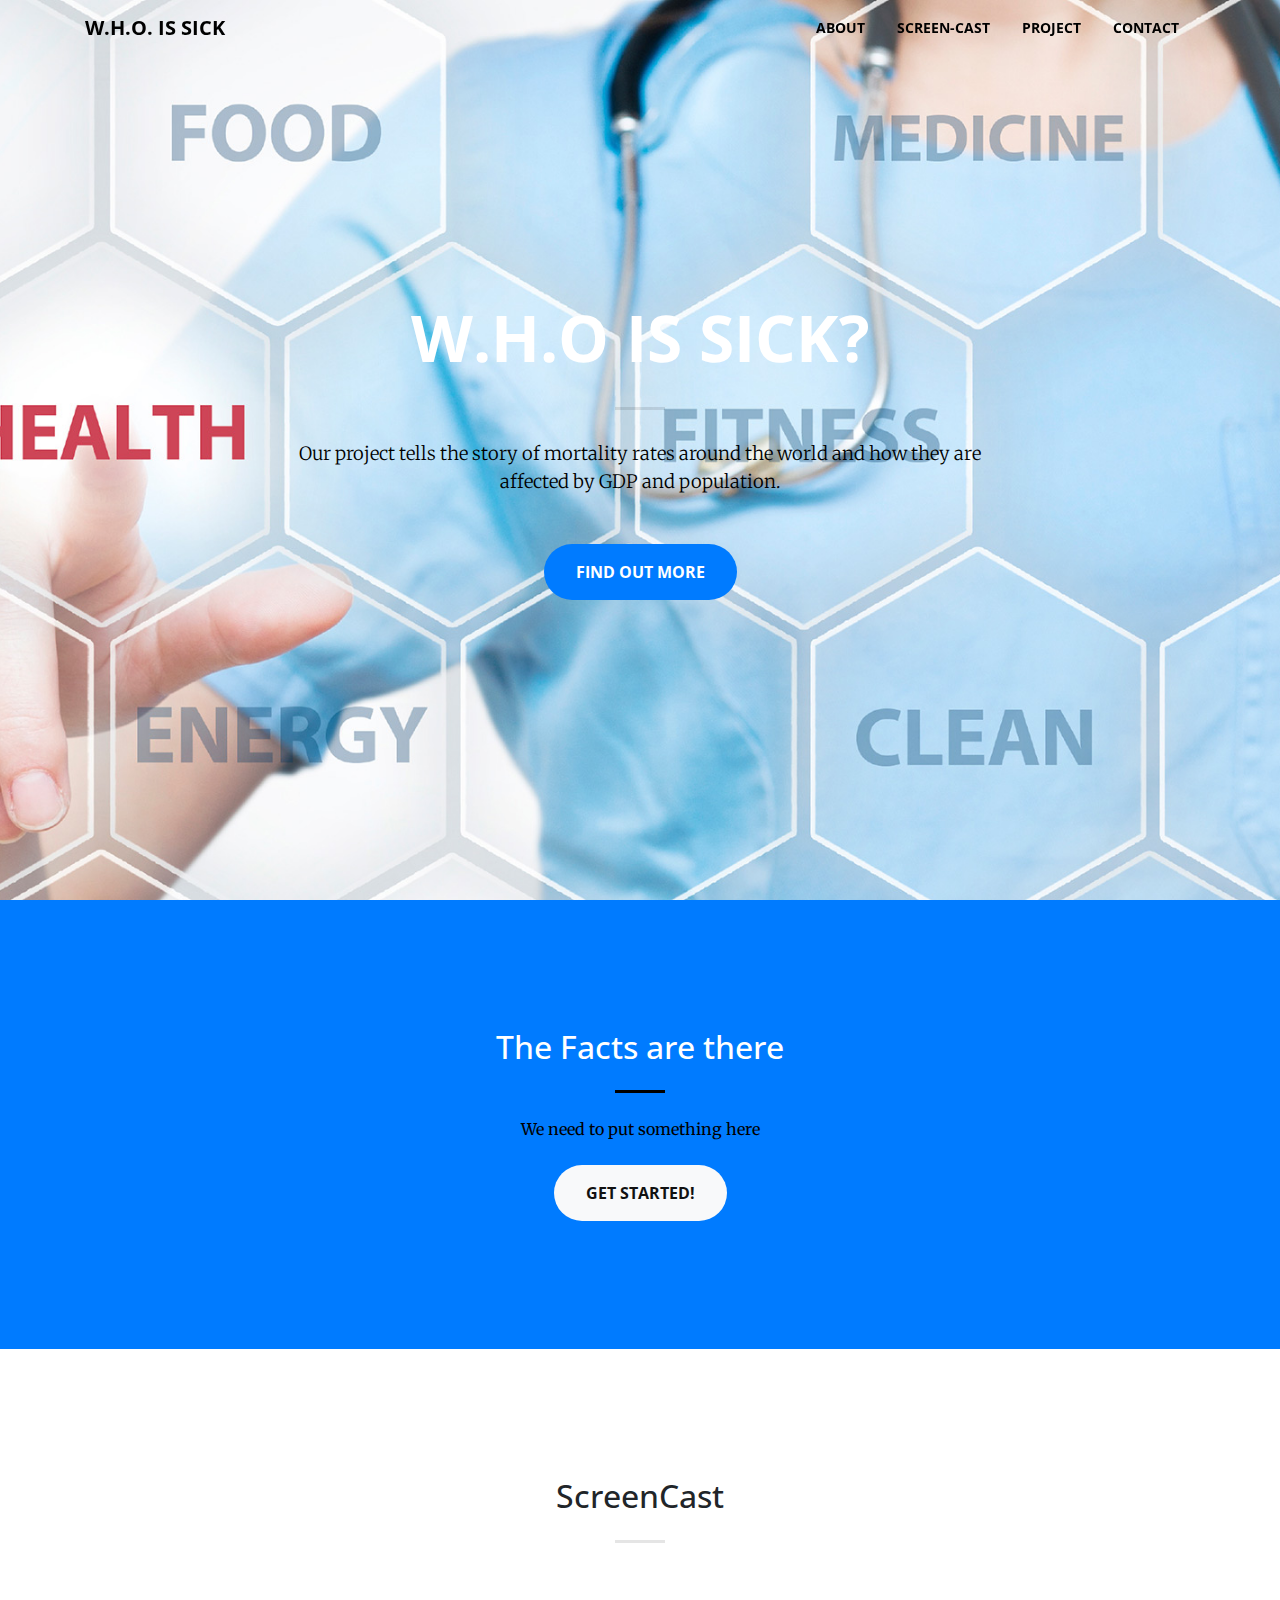
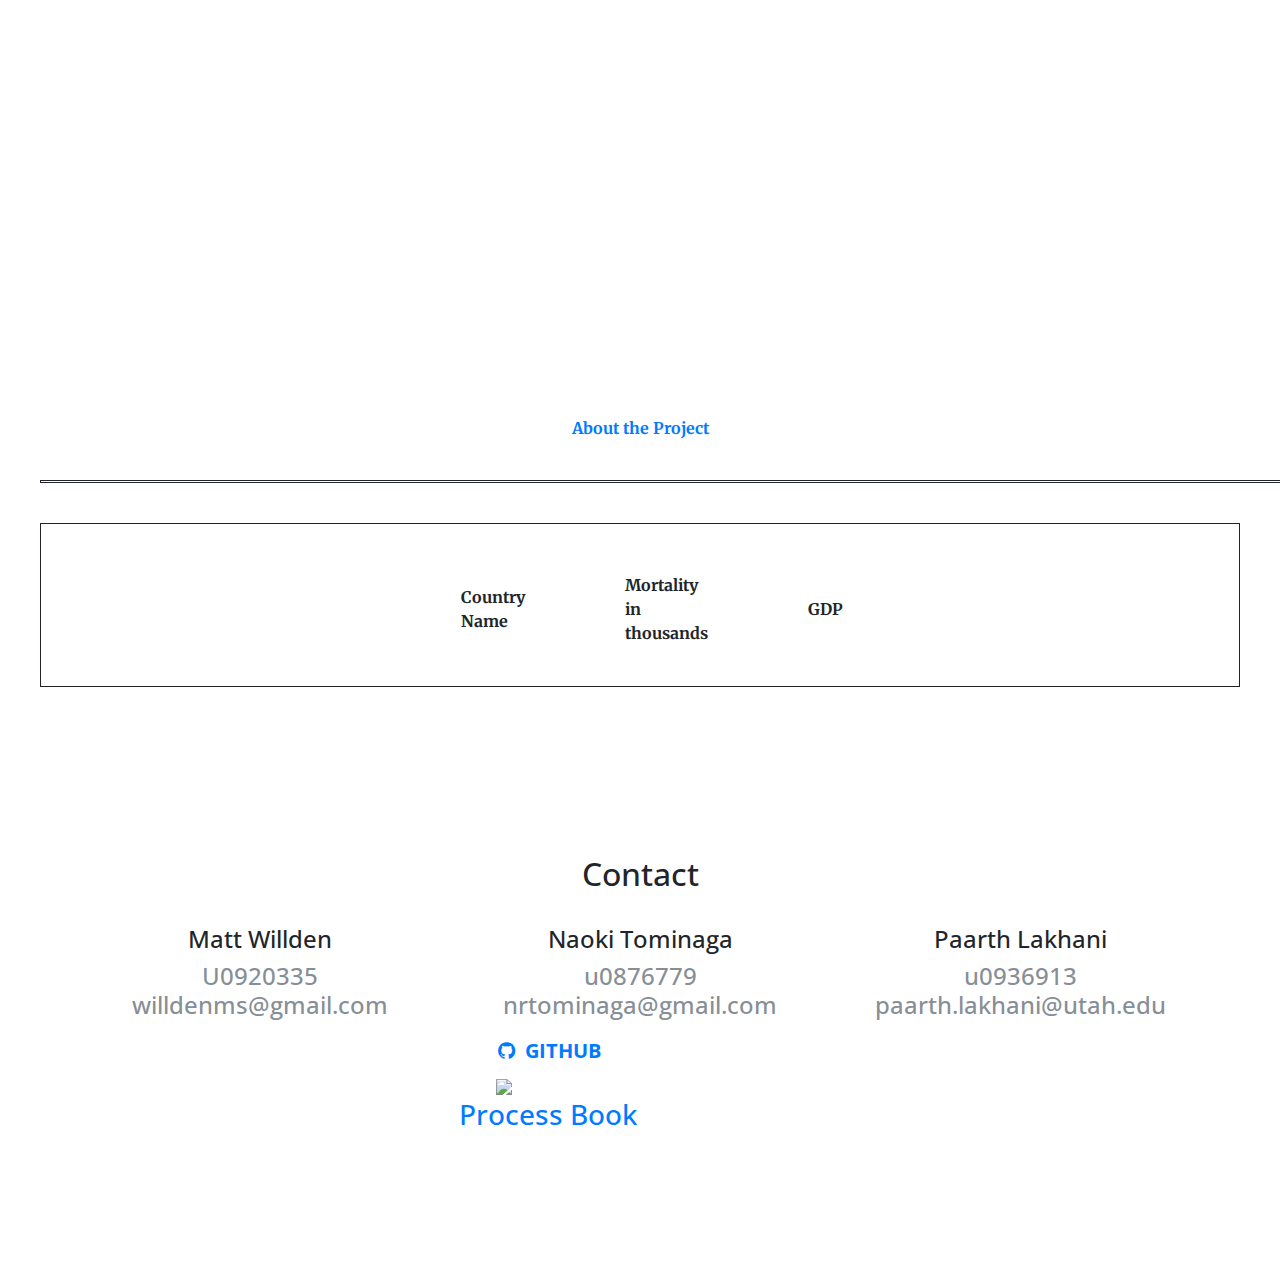
==== docs/index.html @ db14c035 "Added docs folder final links" ====
<!DOCTYPE html>
<html lang="en">

<head>

    <meta charset="utf-8">
    <meta name="viewport" content="width=device-width, initial-scale=1, shrink-to-fit=no">
    <meta name="description" content="">
    <meta name="author" content="">
    <link rel="shortcut icon" href="img/favicon.ico" type="image/x-icon">

    <title>Final Project - WHO_is_sick</title>

    <link rel="stylesheet" href="https://maxcdn.bootstrapcdn.com/bootstrap/4.0.0-beta.2/css/bootstrap.min.css" integrity="sha384-PsH8R72JQ3SOdhVi3uxftmaW6Vc51MKb0q5P2rRUpPvrszuE4W1povHYgTpBfshb" crossorigin="anonymous">
    <link rel="stylesheet" href="css/style.css"/>
    <link rel="stylesheet" href="css/globeStyle.css">
    <script src="http://d3js.org/d3.v4.min.js"></script>
    <script src="http://d3js.org/queue.v1.min.js"></script>
    <script src="http://d3js.org/topojson.v1.min.js"></script>
    <script src="js/d3-tip.js"></script>
    <script src="js/choropleth.js"></script>

    <!-- Bootstrap core CSS -->
    <link href="vendor/bootstrap/css/bootstrap.css" rel="stylesheet">

    <!-- Custom fonts for this template -->
    <link href="vendor/font-awesome/css/font-awesome.min.css" rel="stylesheet" type="text/css">
    <link href='https://fonts.googleapis.com/css?family=Open+Sans:300italic,400italic,600italic,700italic,800italic,400,300,600,700,800' rel='stylesheet' type='text/css'>
    <link href='https://fonts.googleapis.com/css?family=Merriweather:400,300,300italic,400italic,700,700italic,900,900italic' rel='stylesheet' type='text/css'>

    <!-- Plugin CSS -->
    <link href="vendor/magnific-popup/magnific-popup.css" rel="stylesheet">

    <!-- Custom styles for this template -->
    <link href="css/creative.css" rel="stylesheet">

</head>

<body id="page-top">

<!-- Navigation -->
<nav class="navbar navbar-expand-lg navbar-light fixed-top" id="mainNav">
    <div class="container">
        <a class="navbar-brand js-scroll-trigger" href="#page-top">W.H.O. is Sick</a>
        <button class="navbar-toggler navbar-toggler-right" type="button" data-toggle="collapse" data-target="#navbarResponsive" aria-controls="navbarResponsive" aria-expanded="false" aria-label="Toggle navigation">
            <span class="navbar-toggler-icon"></span>
        </button>
        <div class="collapse navbar-collapse" id="navbarResponsive">
            <ul class="navbar-nav ml-auto">
                <li class="nav-item">
                    <a class="nav-link js-scroll-trigger" href="#about">About</a>
                </li>
                <li class="nav-item">
                    <a class="nav-link js-scroll-trigger" href="#services">Screen-cast</a>
                </li>
                <li class="nav-item">
                    <a class="nav-link js-scroll-trigger" href="#portfolio">Project</a>
                </li>
                <li class="nav-item">
                    <a class="nav-link js-scroll-trigger" href="#contact">Contact</a>
                </li>
            </ul>
        </div>
    </div>
</nav>

<header class="masthead text-center text-white d-flex">
    <div class="container my-auto">
        <div class="row">
            <div class="col-lg-10 mx-auto">
                <h1 class="text-uppercase">
                    <strong>W.H.O is Sick?</strong>
                </h1>
                <hr>
            </div>
            <div class="col-lg-8 mx-auto">
                <p class="text-faded mb-5">Our project tells the story of mortality rates around the world and how they are affected by GDP and population.</p>
                <a class="btn btn-primary btn-xl js-scroll-trigger" href="#about">Find Out More</a>
            </div>
        </div>
    </div>
</header>

<section class="bg-primary" id="about">
    <div class="container">
        <div class="row">
            <div class="col-lg-8 mx-auto text-center">
                <h2 class="section-heading text-white">The Facts are there</h2>
                <hr class="light my-4">
                <p class="text-faded mb-4">We need to put something here</p>
                <a class="btn btn-light btn-xl js-scroll-trigger" href="#services">Get Started!</a>
            </div>
        </div>
    </div>
</section>

<section id="services">
    <div class="container">
        <div class="row">
            <div class="col-lg-12 text-center">
                <h2 class="section-heading">ScreenCast</h2>
                <hr class="my-4">
            </div>
        </div>
    </div>
    <div class="container">
        <iframe width="560" height="315" src="https://youtu.be/GTP49NoBkBs" frameborder="0" allowfullscreen></iframe>

    </div>
</section>

<section class="p-0" id="portfolio">

    <div align='center'>
        <strong><a href='./projectDetails.html'>About the Project</a></strong>
    </div>

    <div id='two-controllers'>
        <div id="selection"></div>
        <div class='col-md-4'>
            <div id="relationship-visualization">
            </div>
        </div>
    </div>
    </div>

    <div id='bar-chart-style'>
        <div class='row'>
            <div class='row'>
                <div class='col-md-6'>
                    <div id="globalMap">

                    </div>
                </div>
                <div class='col-md-6'>
                    <div id="bar-chart">
                        <h5 id='mortality-title'></h5>
                        <table>
                            <thead>
                            <tr>
                                <th>Country Name</th>
                                <th>Mortality in thousands</th>
                                <th>GDP</th>
                            </tr>
                            </thead>
                            <tbody>
                            </tbody>
                        </table>
                    </div>
                </div>
            </div>


            <script src="http://d3js.org/topojson.v1.min.js"></script>
            <script src="http://d3js.org/queue.v1.min.js"></script>
            <script type="application/javascript" src="js/barChart.js"></script>
            <script type="application/javascript" src="js/relationshipVisualization.js"></script>
            <script type="application/javascript" src="js/script.js"></script>


</section>


</section>

<section id="contact" class="container content-section3 text-center">

    <div class="row">
        <div class="col-lg-12 text-center">
            <h2 class="section-heading">Contact</h2>
        </div>
    </div>


    <div class="row">
        <div class="col-sm-4">
            <div class="team-member">
                <img src="img/team/howa500x500.jpg" class="img-responsive img-circle" alt="">
                <h4>Matt Willden</h4>
                <h4 class="text-muted">U0920335</br>willdenms@gmail.com</h4>
            </div>
        </div>
        <div class="col-sm-4">
            <div class="team-member">
                <img src="img/team/TobinPicture500x500.jpg" class="img-responsive img-circle" alt="">
                <h4>Naoki Tominaga</h4>
                <h4 class="text-muted">u0876779</br>nrtominaga@gmail.com</h4>
            </div>
        </div>
        <div class="col-sm-4">
            <div class="team-member">
                <img src="img/team/Matt500x500.jpg" class="img-responsive img-circle" alt="">
                <h4>Paarth Lakhani</h4>
                <h4 class="text-muted">u0936913</br>paarth.lakhani@utah.edu</h4>
            </div>
        </div>
    </div>

    <div id="links">

        <div class="col-lg-8 col-lg-offset-2">
            <ul class="list-inline banner-social-buttons">
                <li>
                    <a href="https://github.com/willdenms/WHO_is_sick"
                       class="btn btn-default btn-lg"><i class="fa fa-github fa-fw"></i> <span
                            class="network-name">Github</span></a>
                </li>
                <li>
                    <a href="processbook.pdf">
                        <img src="img/downloadicon.png" class="fa fa-5x fa-fw" />
                        <h3>Process Book</h3>
                    </a>

                </li>
            </ul>
        </div>

    </div>


</section>

<!-- Bootstrap core JavaScript -->
<script src="vendor/jquery/jquery.min.js"></script>
<script src="vendor/bootstrap/js/bootstrap.bundle.min.js"></script>

<!-- Plugin JavaScript -->
<script src="vendor/jquery-easing/jquery.easing.min.js"></script>
<script src="vendor/scrollreveal/scrollreveal.min.js"></script>
<script src="vendor/magnific-popup/jquery.magnific-popup.min.js"></script>

<!-- Custom scripts for this template -->
<script src="js/creative.min.js"></script>

</body>

</html>
---- docs/css/style.css ----
/* This is the CSS file */
.node circle {
    fill: #fff;
}

.node text {
    font: 10px sans-serif;
}

.link {
    fill: none;
    stroke-width: 1.5px;
}

/*.selected{*/
    /*stroke:#be2714;*/
/*}*/

.node {
    cursor: pointer;
}

#two-controllers{
    border: solid 1px;
    margin: 40px;
    width: 100%;
}

#bar-chart-style{
    padding: 40px;
    border: solid 1px;
    margin: 40px;
}

.country-name-style{
    font-weight: bold;
    color: #009DA6;
}

tbody tr:hover {
    background-color: #dbdbdb;
}

thead th{
    padding-left: 50px;
    padding-right: 50px;
}

tbody td {
    padding-left: 50px;
    padding-right: 50px;
    border-right: solid 1px black;
}
thead th{
    cursor: s-resize;
    font-weight: bold;
}
---- docs/css/globeStyle.css ----
.names {
    fill: none;
    stroke: #fff;
    stroke-linejoin: round;
}

/* Tooltip CSS */
.d3-tip {
    line-height: 1.5;
    font-weight: 400;
    font-family:"avenir next", Arial, sans-serif;
    padding: 6px;
    background: rgba(0, 0, 0, 0.6);
    color: #FFA500;
    border-radius: 1px;
    pointer-events: none;
}

/* Creates a small triangle extender for the tooltip */
.d3-tip:after {
    box-sizing: border-box;
    display: inline;
    font-size: 8px;
    width: 100%;
    line-height: 1.5;
    color: rgba(0, 0, 0, 0.6);
    position: absolute;
    pointer-events: none;

}

/* Northward tooltips */
.d3-tip.n:after {
    content: "\25BC";
    margin: -1px 0 0 0;
    top: 100%;
    left: 0;
    text-align: center;
}

/* Eastward tooltips */
.d3-tip.e:after {
    content: "\25C0";
    margin: -4px 0 0 0;
    top: 50%;
    left: -8px;
}

/* Southward tooltips */
.d3-tip.s:after {
    content: "\25B2";
    margin: 0 0 1px 0;
    top: -8px;
    left: 0;
    text-align: center;
}

/* Westward tooltips */
.d3-tip.w:after {
    content: "\25B6";
    margin: -4px 0 0 -1px;
    top: 50%;
    left: 100%;
}

/*    text{
      pointer-events:none;
    }*/

.details{
    color:white;
}
---- docs/css/creative.css ----
/*!
 * Start Bootstrap - Creative v4.0.0-beta.2 (https://startbootstrap.com/template-overviews/creative)
 * Copyright 2013-2017 Start Bootstrap
 * Licensed under MIT (https://github.com/BlackrockDigital/startbootstrap-creative/blob/master/LICENSE)
 */
body,
html {
  width: 100%;
  height: 100%; }

body {
  font-family: 'Merriweather', 'Helvetica Neue', Arial, sans-serif; }

hr {
  max-width: 50px;
  border-width: 3px;
  border-color: #lightsteelblue; }

hr.light {
  border-color: #000; }

a {
  color: #lightsteelblue;
  -webkit-transition: all 0.2s;
  -moz-transition: all 0.2s;
  transition: all 0.2s; }
  a:hover {
    color: #lightsteelblue; }

h1,
h2,
h3,
h4,
h5,
h6 {
  font-family: 'Open Sans', 'Helvetica Neue', Arial, sans-serif; }

.bg-primary {
  background-color: #lightsteelblue !important; }

.bg-dark {
  background-color: #212529 !important; }

.text-faded {
  color: black; }

section {
  padding: 8rem 0; }

.section-heading {
  margin-top: 0; }

::-moz-selection {
  color: #000;
  background: #212529;
  text-shadow: none; }

::selection {
  color: #000;
  background: #212529;
  text-shadow: none; }

img::selection {
  color: #000;
  background: transparent; }

img::-moz-selection {
  color: #000;
  background: transparent; }

body {
  -webkit-tap-highlight-color: #212529; }

#mainNav {
  border-bottom: 1px solid rgba(33, 37, 41, 0.1);
  background-color: #000;
  font-family: 'Open Sans', 'Helvetica Neue', Arial, sans-serif;
  -webkit-transition: all 0.2s;
  -moz-transition: all 0.2s;
  transition: all 0.2s; }
  #mainNav .navbar-brand {
    font-weight: 700;
    text-transform: uppercase;
    color: #lightsteelblue;
    font-family: 'Open Sans', 'Helvetica Neue', Arial, sans-serif; }
    #mainNav .navbar-brand:focus, #mainNav .navbar-brand:hover {
      color: #lightsteelblue; }
  #mainNav .navbar-nav > li.nav-item > a.nav-link,
  #mainNav .navbar-nav > li.nav-item > a.nav-link:focus {
    font-size: .9rem;
    font-weight: 700;
    text-transform: uppercase;
    color: #212529; }
    #mainNav .navbar-nav > li.nav-item > a.nav-link:hover,
    #mainNav .navbar-nav > li.nav-item > a.nav-link:focus:hover {
      color: #lightsteelblue; }
    #mainNav .navbar-nav > li.nav-item > a.nav-link.active,
    #mainNav .navbar-nav > li.nav-item > a.nav-link:focus.active {
      color: #lightsteelblue !important;
      background-color: transparent; }
      #mainNav .navbar-nav > li.nav-item > a.nav-link.active:hover,
      #mainNav .navbar-nav > li.nav-item > a.nav-link:focus.active:hover {
        background-color: transparent; }
  @media (min-width: 992px) {
    #mainNav {
      border-color: transparent;
      background-color: transparent; }
      #mainNav .navbar-brand {
        color: black }
        #mainNav .navbar-brand:focus, #mainNav .navbar-brand:hover {
          color: #000000; }
      #mainNav .navbar-nav > li.nav-item > a.nav-link {
        padding: 0.5rem 1rem; }
      #mainNav .navbar-nav > li.nav-item > a.nav-link,
      #mainNav .navbar-nav > li.nav-item > a.nav-link:focus {
        color: black; }
        #mainNav .navbar-nav > li.nav-item > a.nav-link:hover,
        #mainNav .navbar-nav > li.nav-item > a.nav-link:focus:hover {
          color: #000; }
      #mainNav.navbar-shrink {
        border-bottom: 1px solid rgba(33, 37, 41, 0.1);
        background-color: #000; }
        #mainNav.navbar-shrink .navbar-brand {
          color: #lightsteelblue; }
          #mainNav.navbar-shrink .navbar-brand:focus, #mainNav.navbar-shrink .navbar-brand:hover {
            color: #lightsteelblue; }
        #mainNav.navbar-shrink .navbar-nav > li.nav-item > a.nav-link,
        #mainNav.navbar-shrink .navbar-nav > li.nav-item > a.nav-link:focus {
          color: #212529; }
          #mainNav.navbar-shrink .navbar-nav > li.nav-item > a.nav-link:hover,
          #mainNav.navbar-shrink .navbar-nav > li.nav-item > a.nav-link:focus:hover {
            color: #lightsteelblue; } }

header.masthead {
  padding-top: 10rem;
  padding-bottom: calc(10rem - 56px);
  background-image: url("../img/heealth.jpg");
  background-position: center center;
  -webkit-background-size: cover;

  -moz-background-size: cover;
  -o-background-size: cover;
  background-size: cover; }
  header.masthead hr {
    margin-top: 30px;
    margin-bottom: 30px; }
  header.masthead h1 {
    font-size: 2rem; }
  header.masthead p {
    font-weight: 300; }
  @media (min-width: 768px) {
    header.masthead p {
      font-size: 1.15rem; } }
  @media (min-width: 992px) {
    header.masthead {
      height: 100vh;
      min-height: 650px;
      padding-top: 0;
      padding-bottom: 0; }
      header.masthead h1 {
        font-size: 3rem; } }
  @media (min-width: 1200px) {
    header.masthead h1 {
      font-size: 4rem; } }

.service-box {
  max-width: 400px; }

.portfolio-box {
  position: relative;
  display: block;
  max-width: 650px;
  margin: 0 auto; }
  .portfolio-box .portfolio-box-caption {
    position: absolute;
    bottom: 0;
    display: block;
    width: 100%;
    height: 100%;
    text-align: center;
    opacity: 0;
    color: #000;
    background: rgba(240, 95, 64, 0.9);
    -webkit-transition: all 0.2s;
    -moz-transition: all 0.2s;
    transition: all 0.2s; }
    .portfolio-box .portfolio-box-caption .portfolio-box-caption-content {
      position: absolute;
      top: 50%;
      width: 100%;
      transform: translateY(-50%);
      text-align: center; }
      .portfolio-box .portfolio-box-caption .portfolio-box-caption-content .project-category,
      .portfolio-box .portfolio-box-caption .portfolio-box-caption-content .project-name {
        padding: 0 15px;
        font-family: 'Open Sans', 'Helvetica Neue', Arial, sans-serif; }
      .portfolio-box .portfolio-box-caption .portfolio-box-caption-content .project-category {
        font-size: 14px;
        font-weight: 600;
        text-transform: uppercase; }
      .portfolio-box .portfolio-box-caption .portfolio-box-caption-content .project-name {
        font-size: 18px; }
  .portfolio-box:hover .portfolio-box-caption {
    opacity: 1; }
  .portfolio-box:focus {
    outline: none; }
  @media (min-width: 768px) {
    .portfolio-box .portfolio-box-caption .portfolio-box-caption-content .project-category {
      font-size: 16px; }
    .portfolio-box .portfolio-box-caption .portfolio-box-caption-content .project-name {
      font-size: 22px; } }

.text-primary {
  color: #lightsteelblue !important; }

.btn {
  font-weight: 700;
  text-transform: uppercase;
  border: none;
  border-radius: 300px;
  font-family: 'Open Sans', 'Helvetica Neue', Arial, sans-serif; }

.btn-xl {
  padding: 1rem 2rem; }

.btn-primary {
  background-color: #lightsteelblue;
  border-color: #lightsteelblue; }
  .btn-primary:hover, .btn-primary:focus, .btn-primary:active {
    color: #000;
    background-color: #ee4b28 !important; }
  .btn-primary:active, .btn-primary:focus {
    box-shadow: 0 0 0 0.2rem rgba(240, 95, 64, 0.5) !important; }

  #links {
    margin: auto;
    width: 50%;
    text-align: center;
    position: inherit;
  }
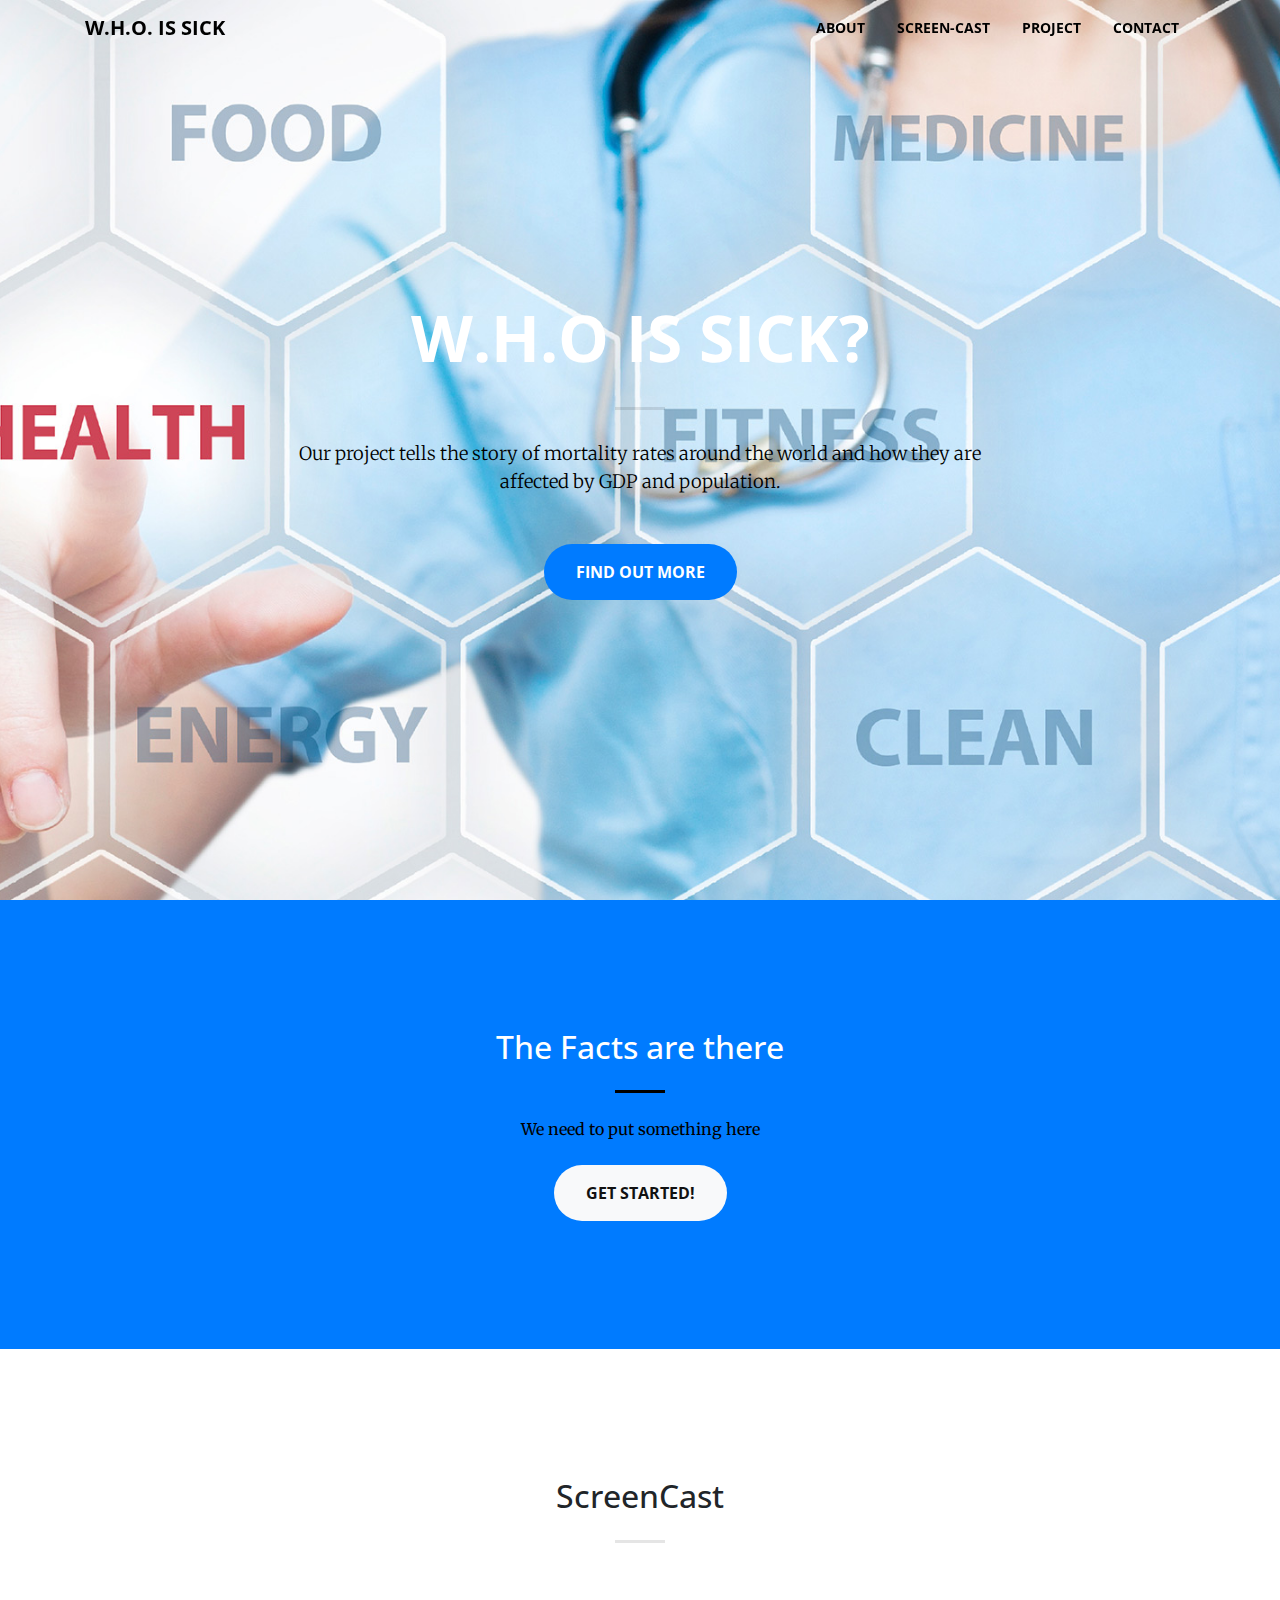
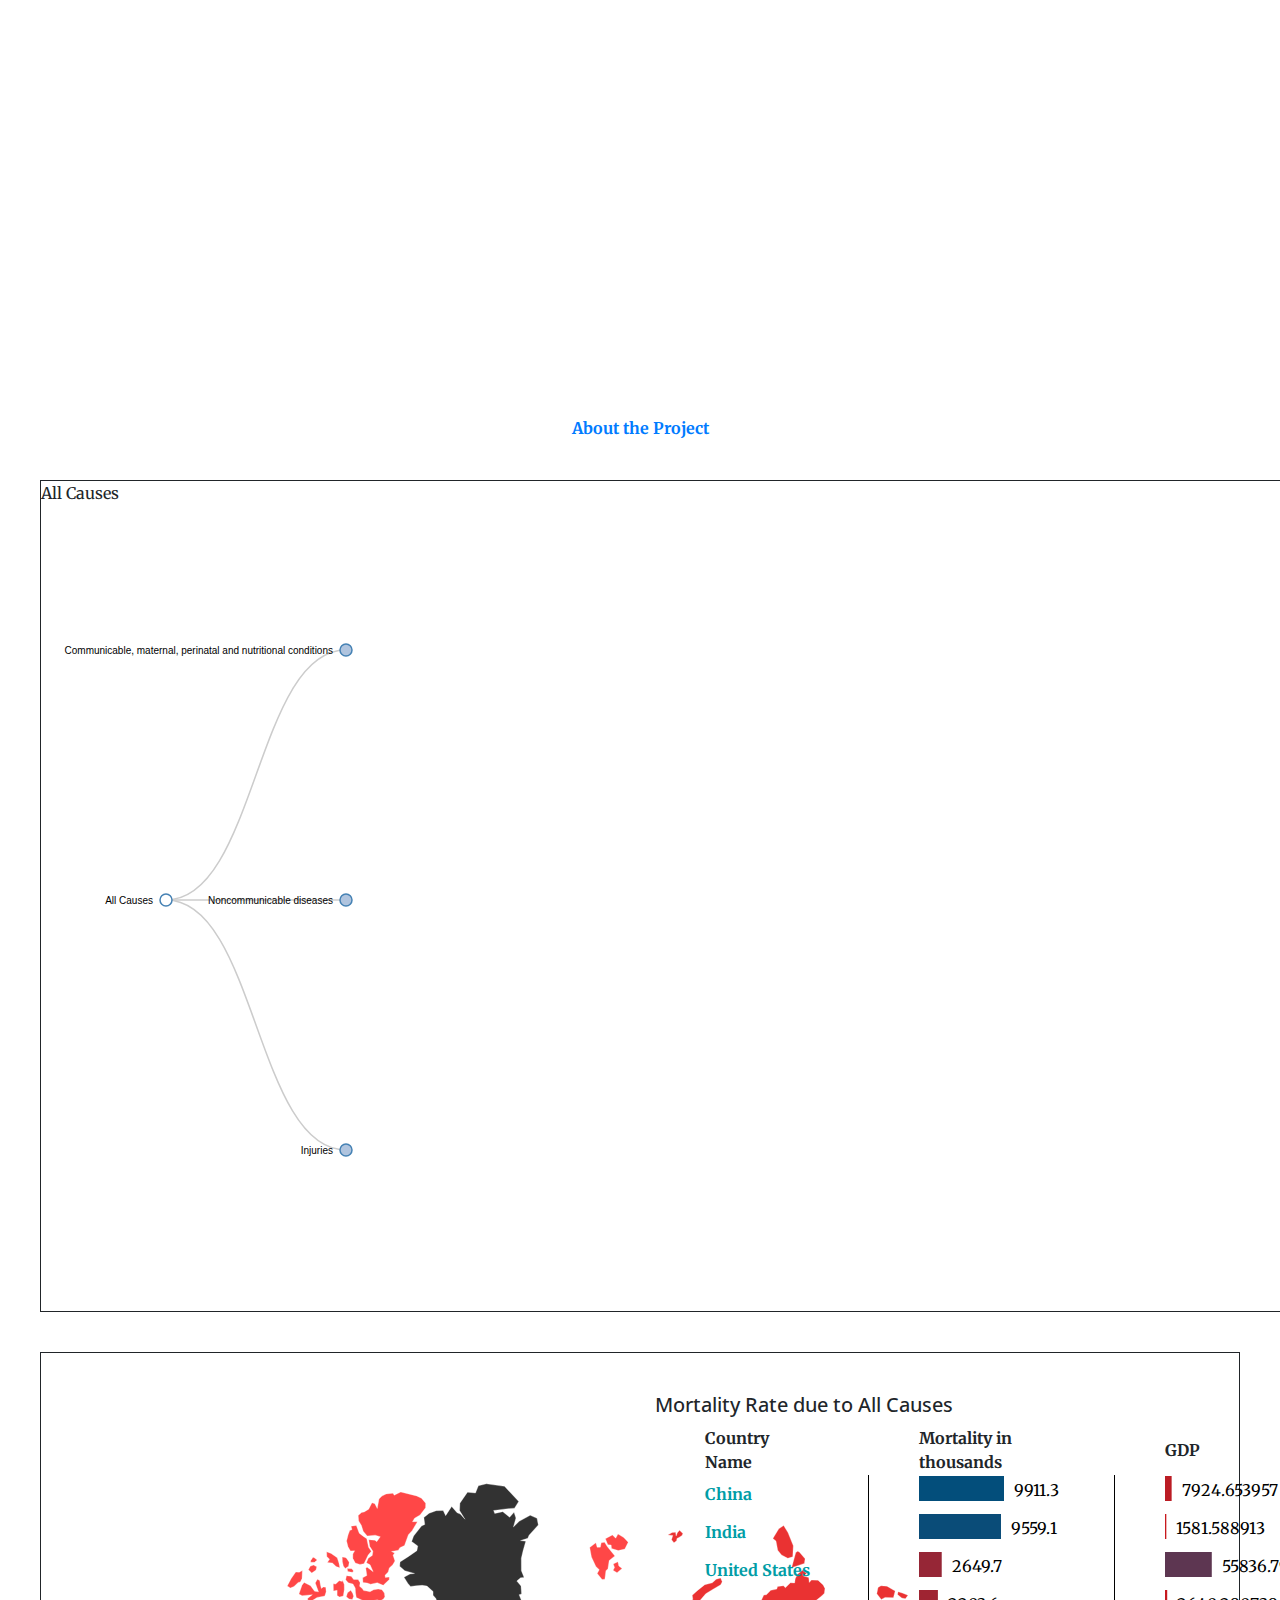
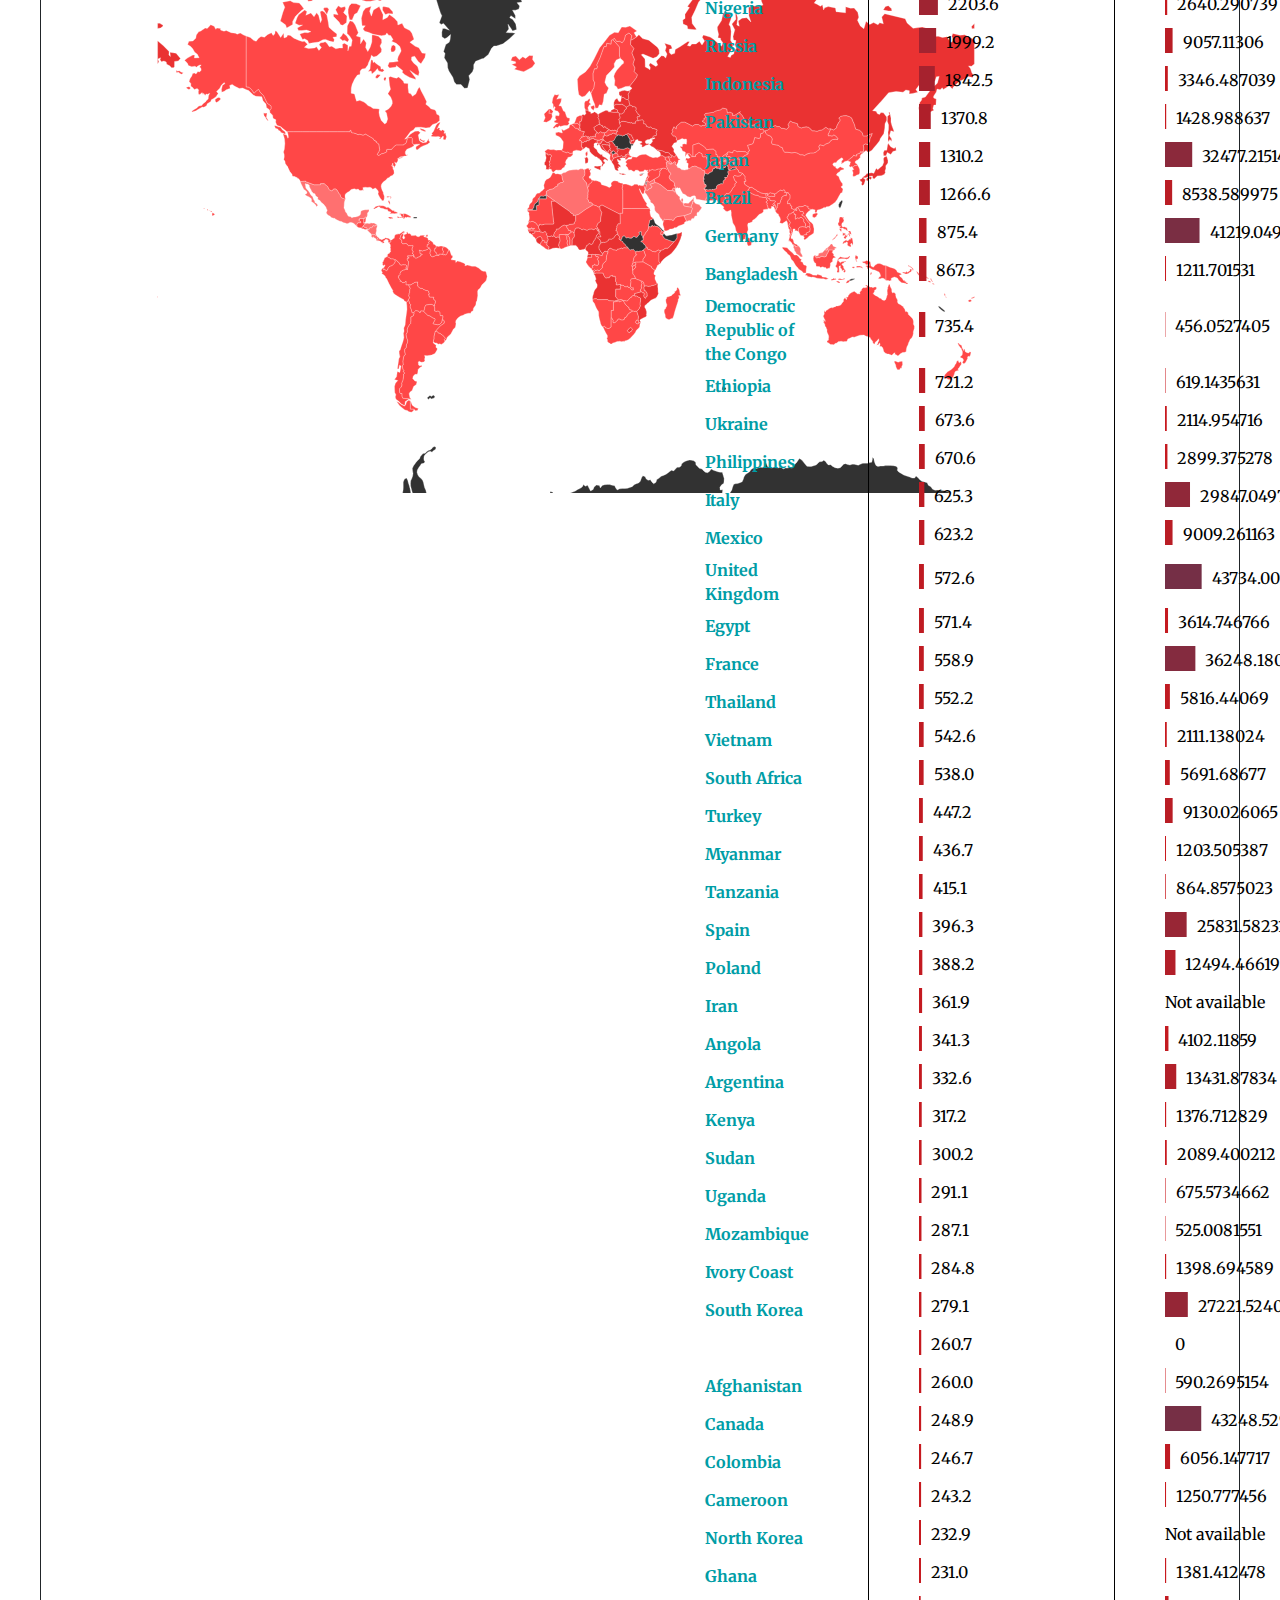
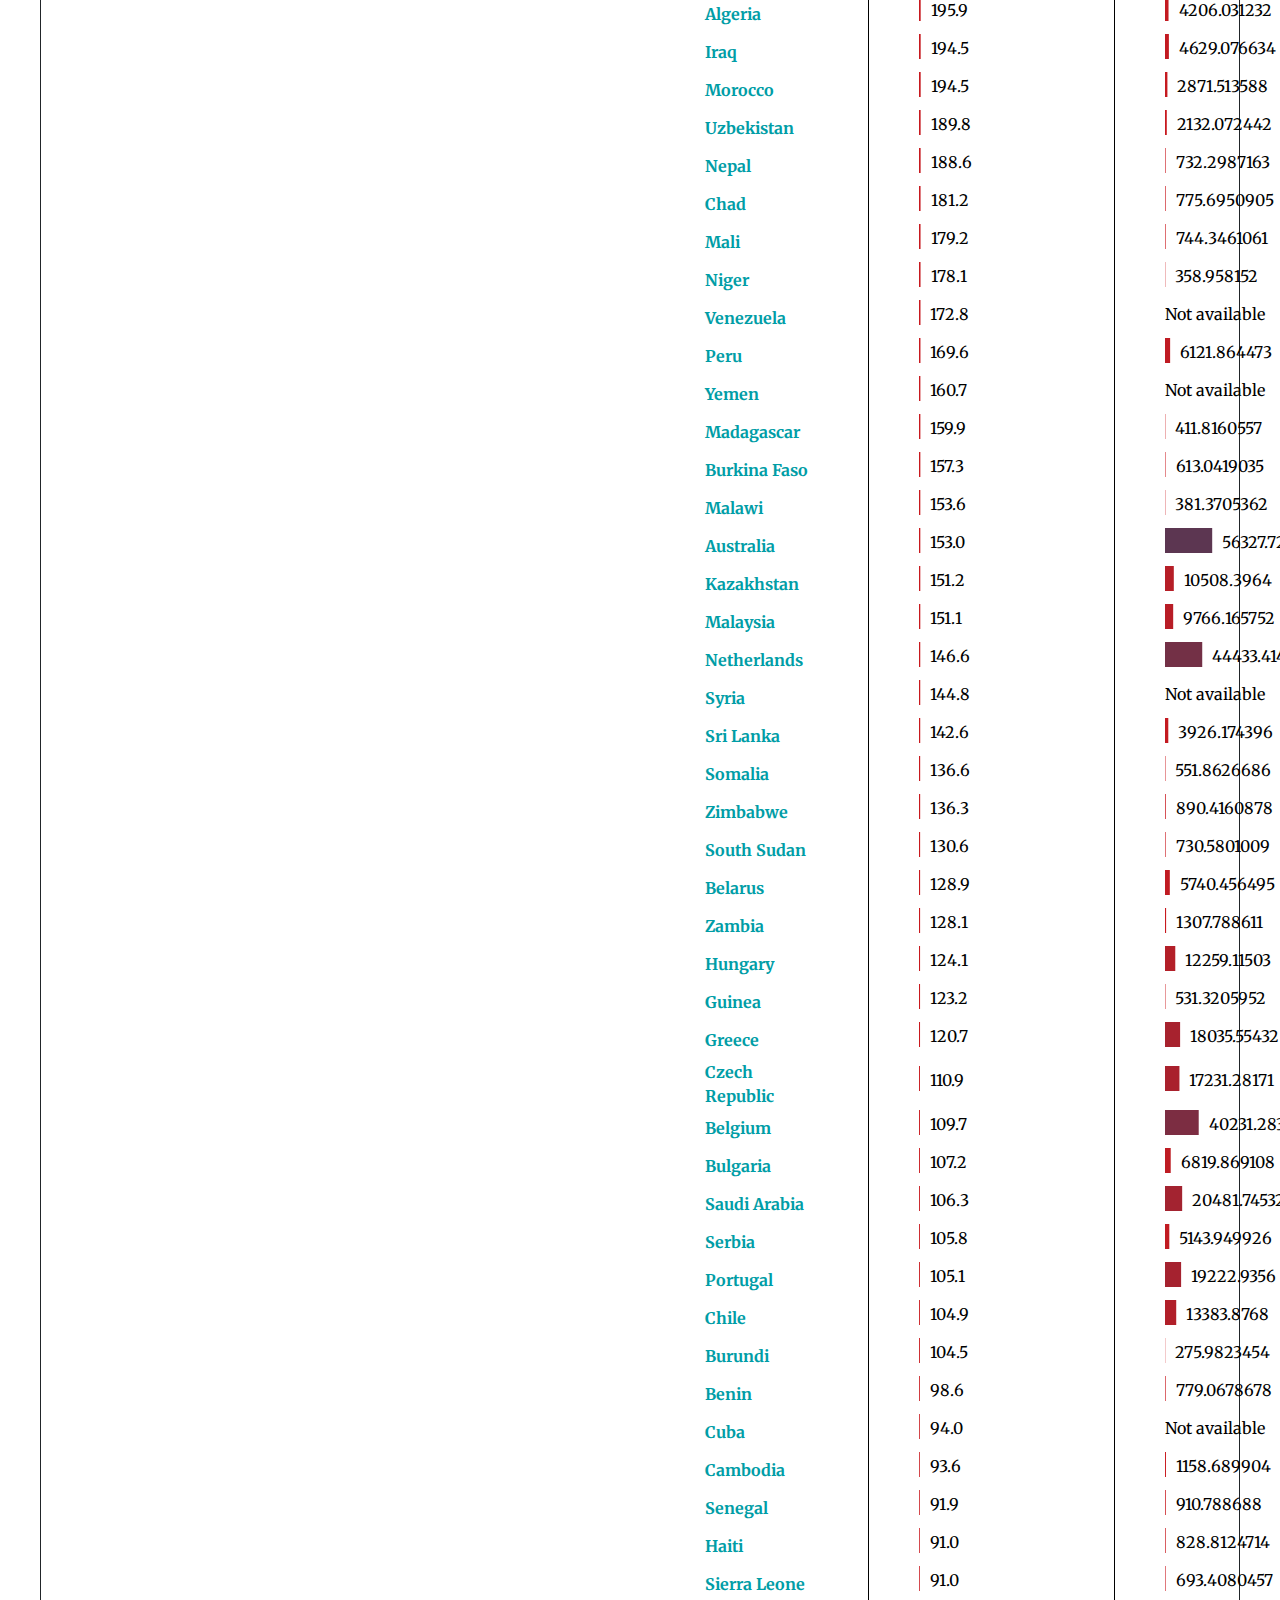
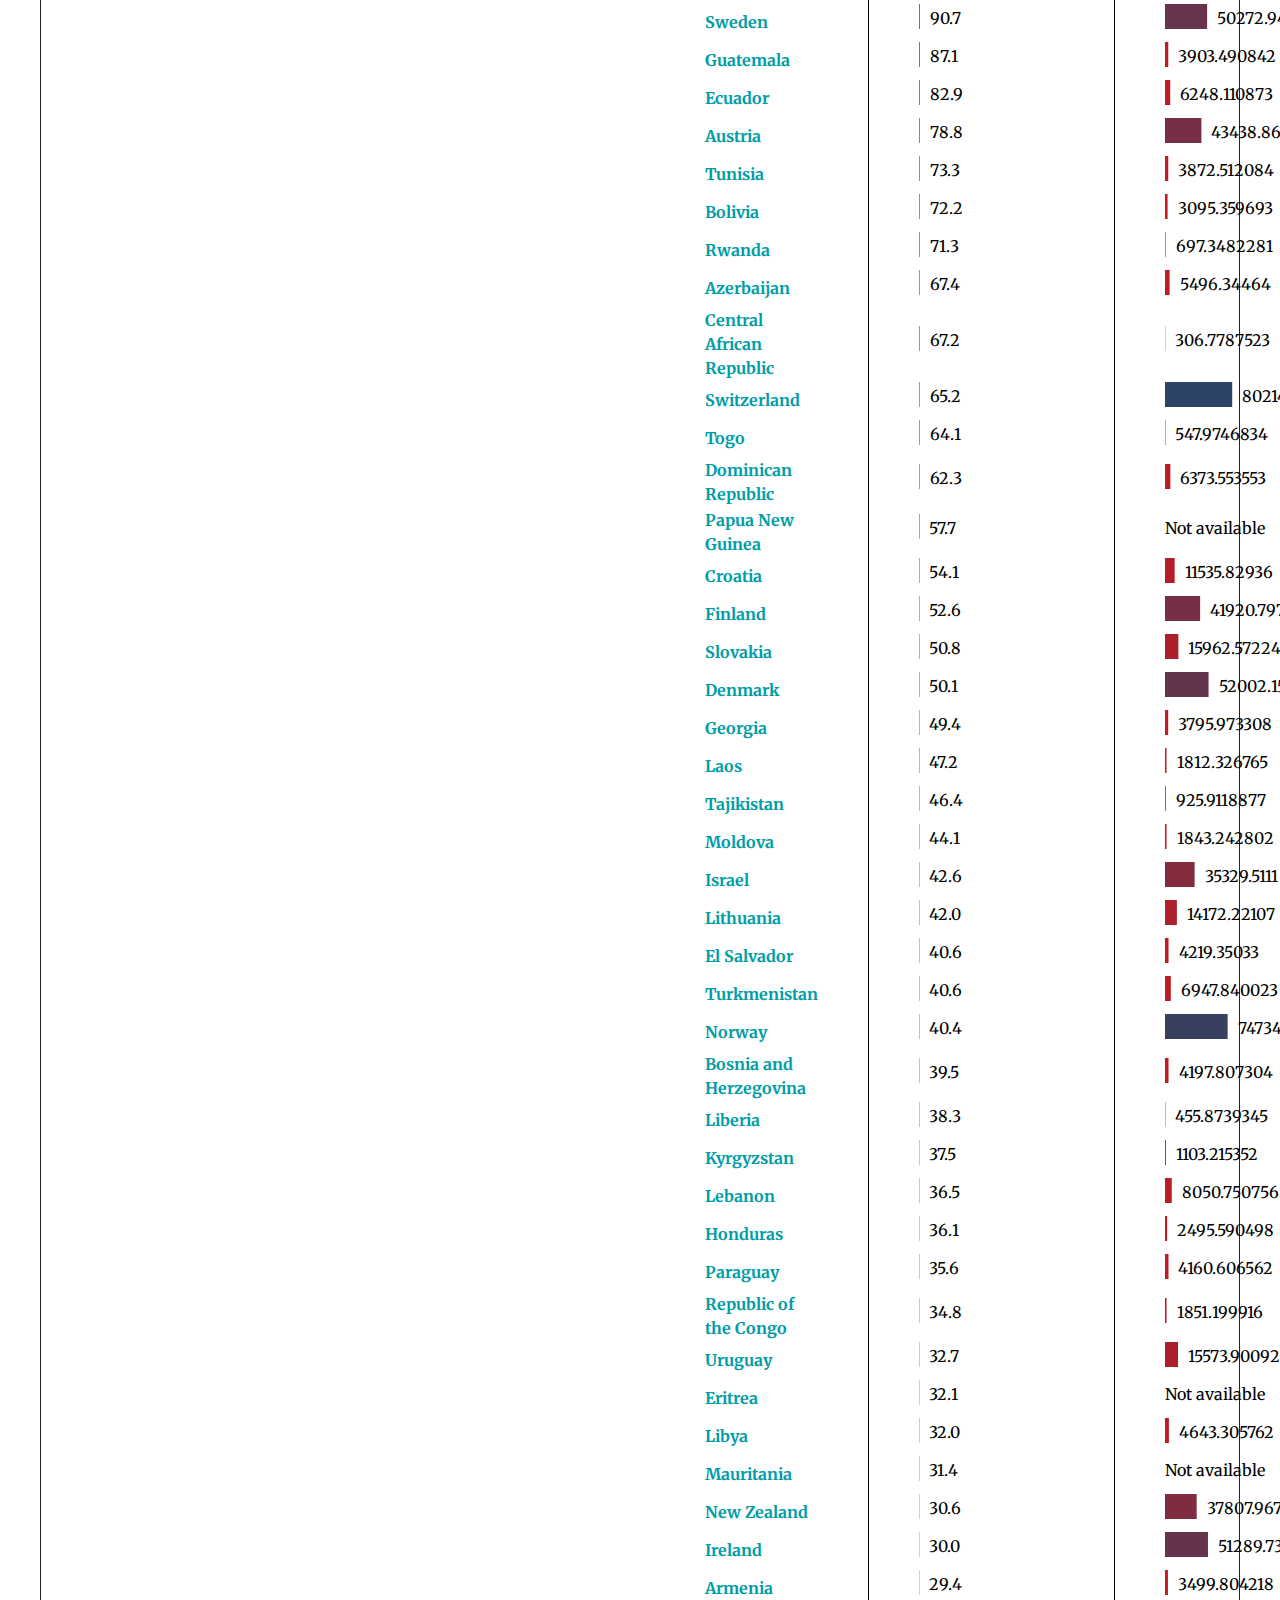
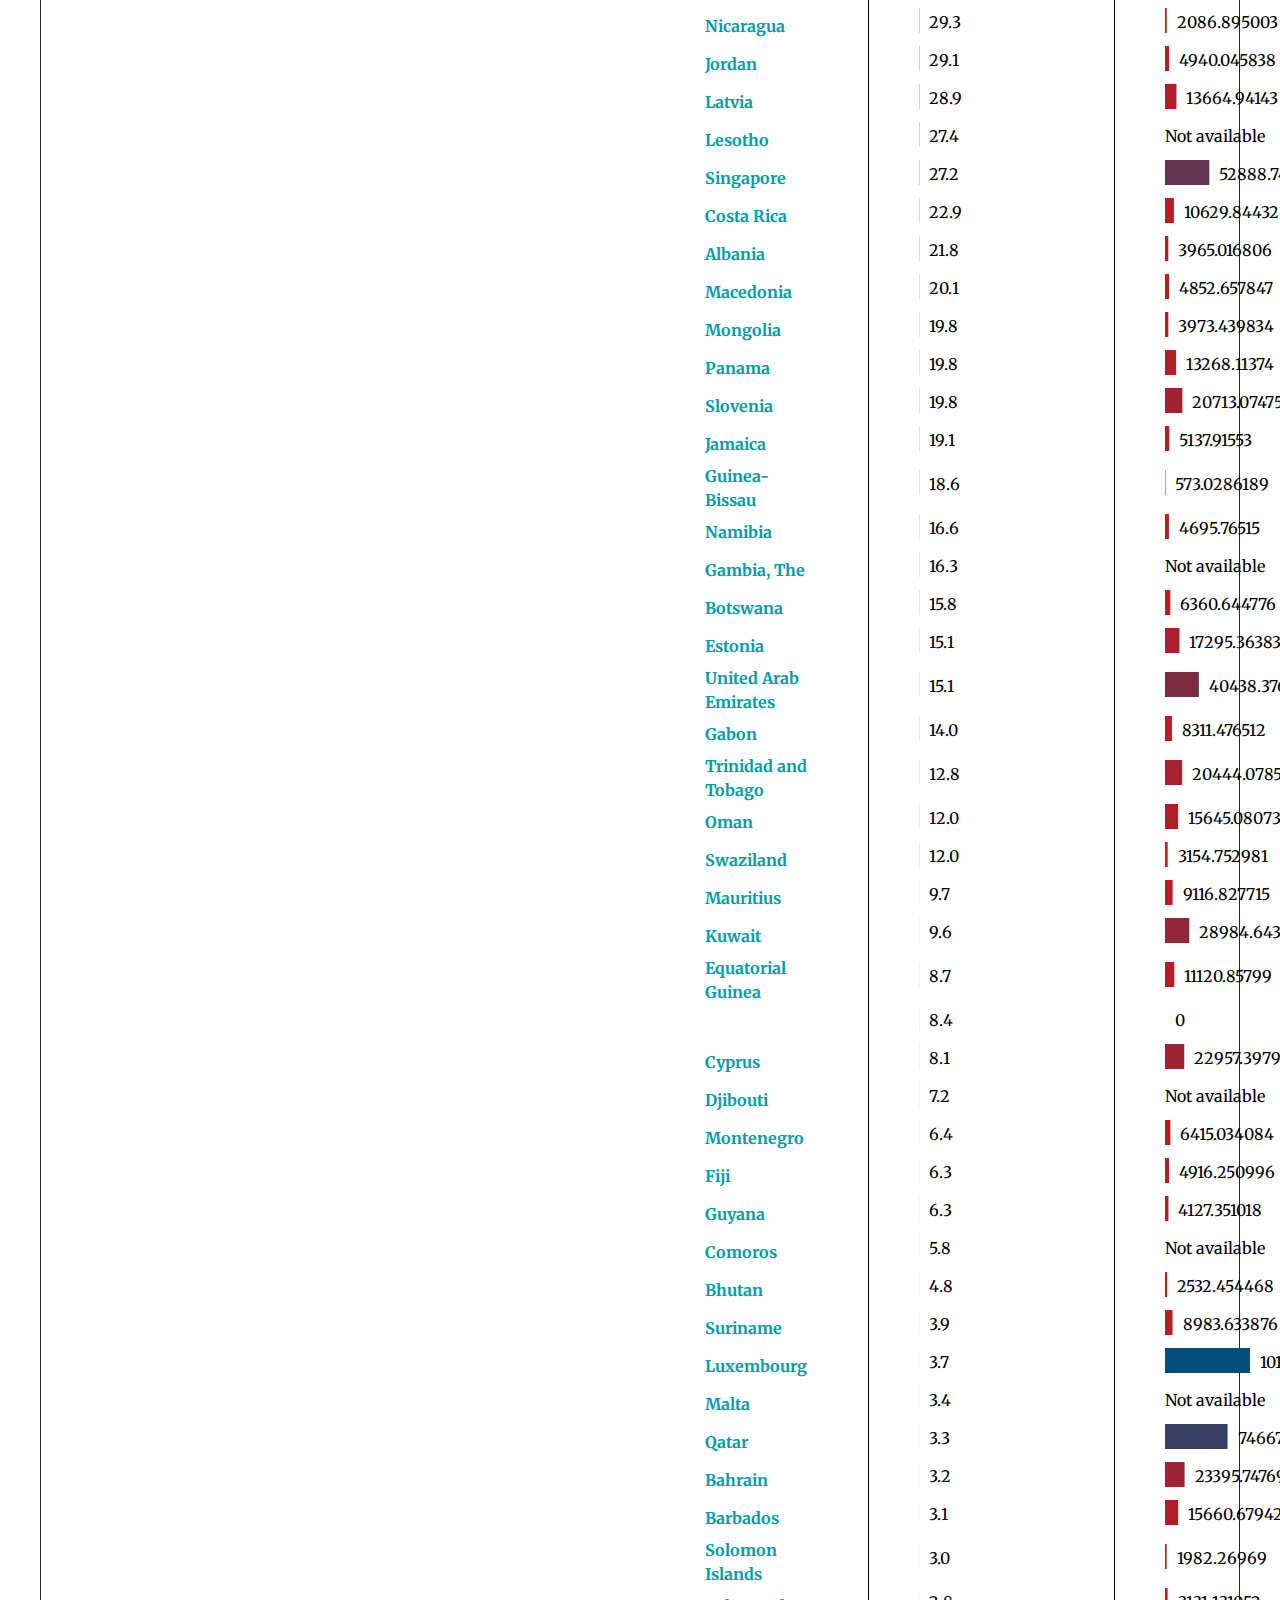
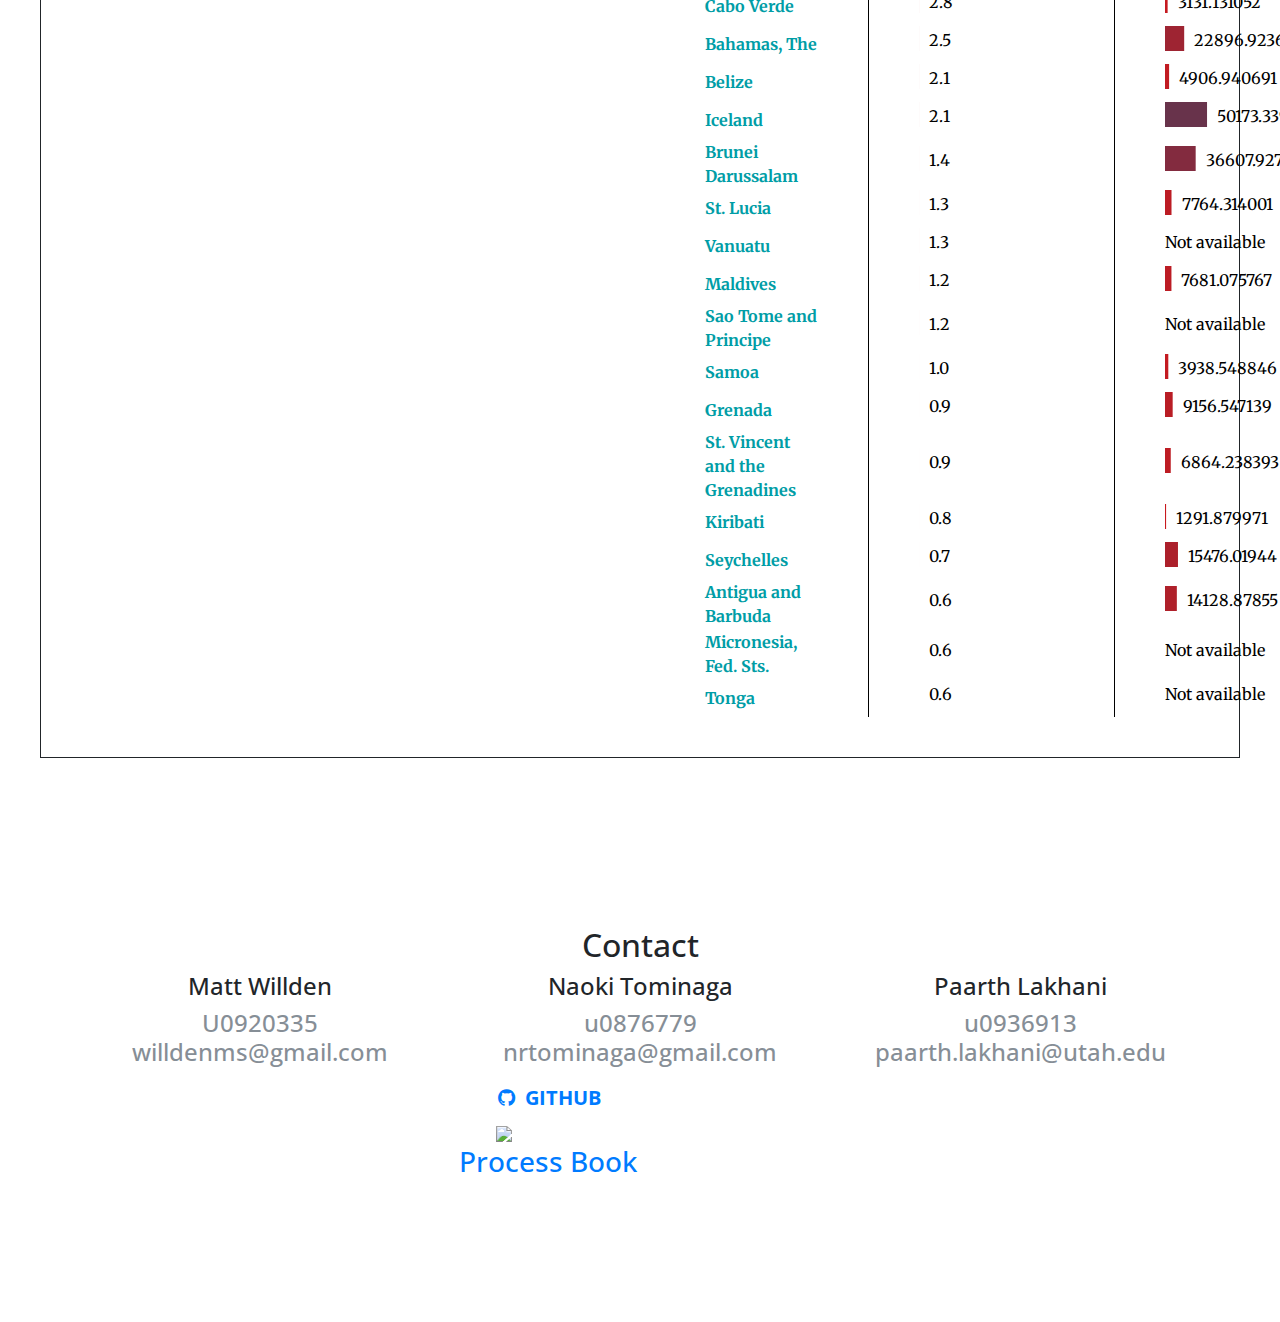
==== commit 6ffc0d1e: "you were right git I was wrong, you're always right..." ====
--- a/docs/index.html
+++ b/docs/index.html
@@ -8,15 +8,15 @@
     <meta name="description" content="">
     <meta name="author" content="">
     <link rel="shortcut icon" href="img/favicon.ico" type="image/x-icon">
-
+    <!--- Come on git build this -->
     <title>Final Project - WHO_is_sick</title>
 
     <link rel="stylesheet" href="https://maxcdn.bootstrapcdn.com/bootstrap/4.0.0-beta.2/css/bootstrap.min.css" integrity="sha384-PsH8R72JQ3SOdhVi3uxftmaW6Vc51MKb0q5P2rRUpPvrszuE4W1povHYgTpBfshb" crossorigin="anonymous">
     <link rel="stylesheet" href="css/style.css"/>
     <link rel="stylesheet" href="css/globeStyle.css">
-    <script src="http://d3js.org/d3.v4.min.js"></script>
-    <script src="http://d3js.org/queue.v1.min.js"></script>
-    <script src="http://d3js.org/topojson.v1.min.js"></script>
+    <script src="js/d3.v4.min.js"></script>
+    <script src="js/queue.v1.min.js"></script>
+    <script src="js/topojson.v1.min.js"></script>
     <script src="js/d3-tip.js"></script>
     <script src="js/choropleth.js"></script>
 
@@ -104,7 +104,7 @@
         </div>
     </div>
     <div class="container">
-        <iframe width="560" height="315" src="https://youtu.be/GTP49NoBkBs" frameborder="0" allowfullscreen></iframe>
+        <iframe width="560" height="315" src="https://www.youtube.com/embed/live_stream?channel=CHANNEL_ID&autoplay=1" frameborder="0" allowfullscreen></iframe>
 
     </div>
 </section>
@@ -175,21 +175,18 @@
     <div class="row">
         <div class="col-sm-4">
             <div class="team-member">
-                <img src="img/team/howa500x500.jpg" class="img-responsive img-circle" alt="">
                 <h4>Matt Willden</h4>
                 <h4 class="text-muted">U0920335</br>willdenms@gmail.com</h4>
             </div>
         </div>
         <div class="col-sm-4">
             <div class="team-member">
-                <img src="img/team/TobinPicture500x500.jpg" class="img-responsive img-circle" alt="">
                 <h4>Naoki Tominaga</h4>
                 <h4 class="text-muted">u0876779</br>nrtominaga@gmail.com</h4>
             </div>
         </div>
         <div class="col-sm-4">
             <div class="team-member">
-                <img src="img/team/Matt500x500.jpg" class="img-responsive img-circle" alt="">
                 <h4>Paarth Lakhani</h4>
                 <h4 class="text-muted">u0936913</br>paarth.lakhani@utah.edu</h4>
             </div>
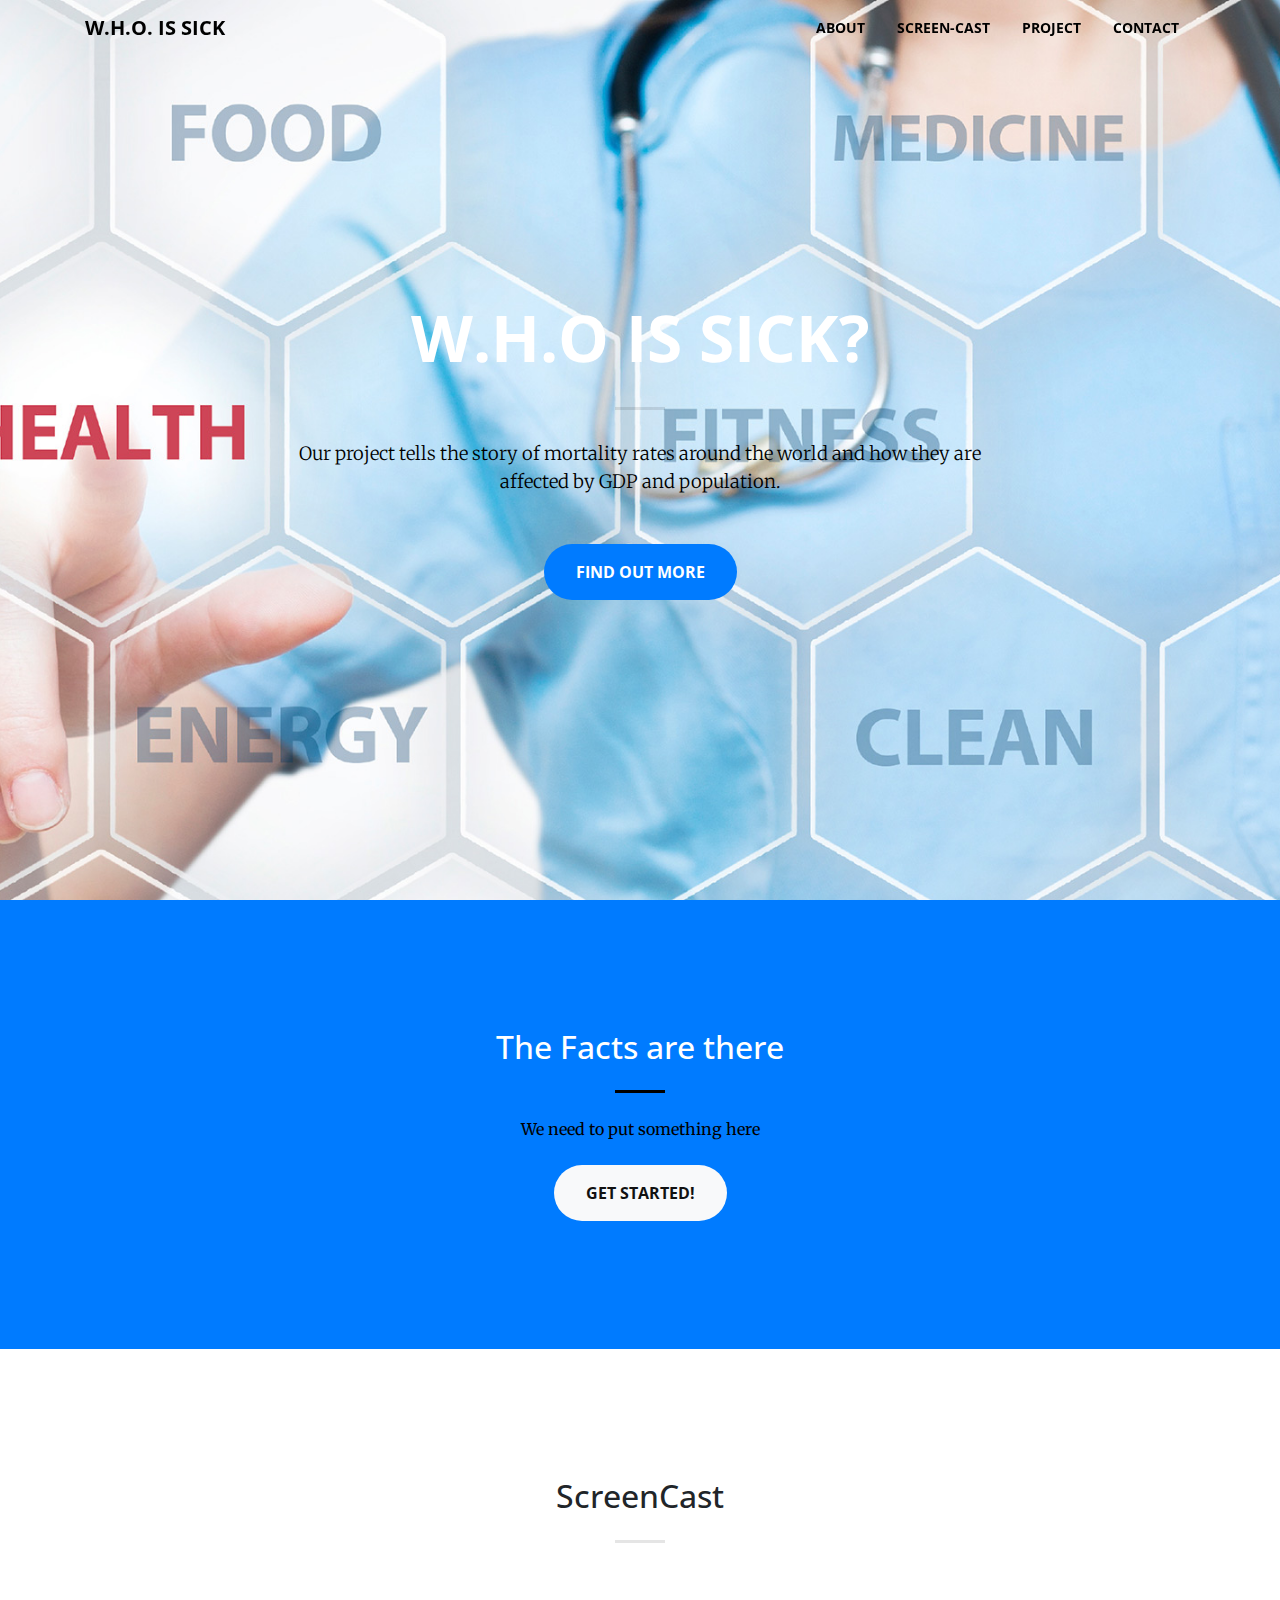
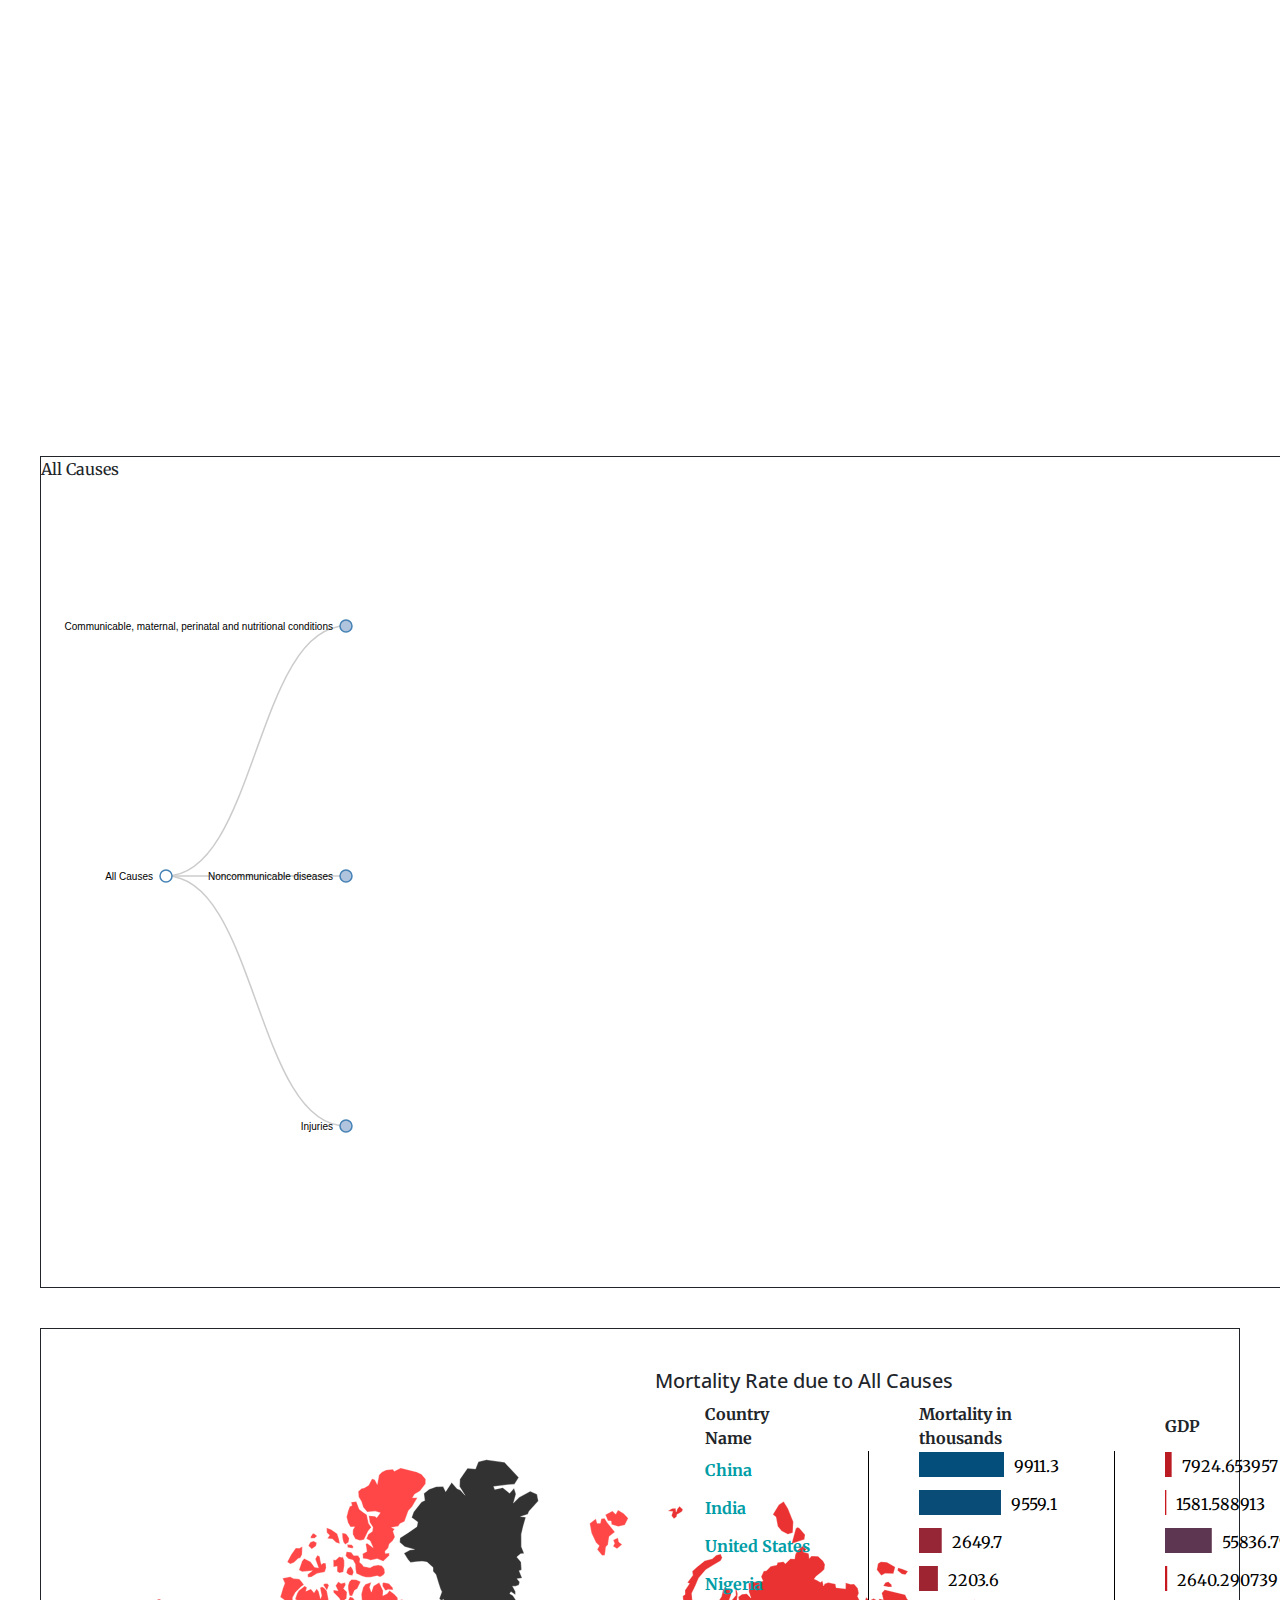
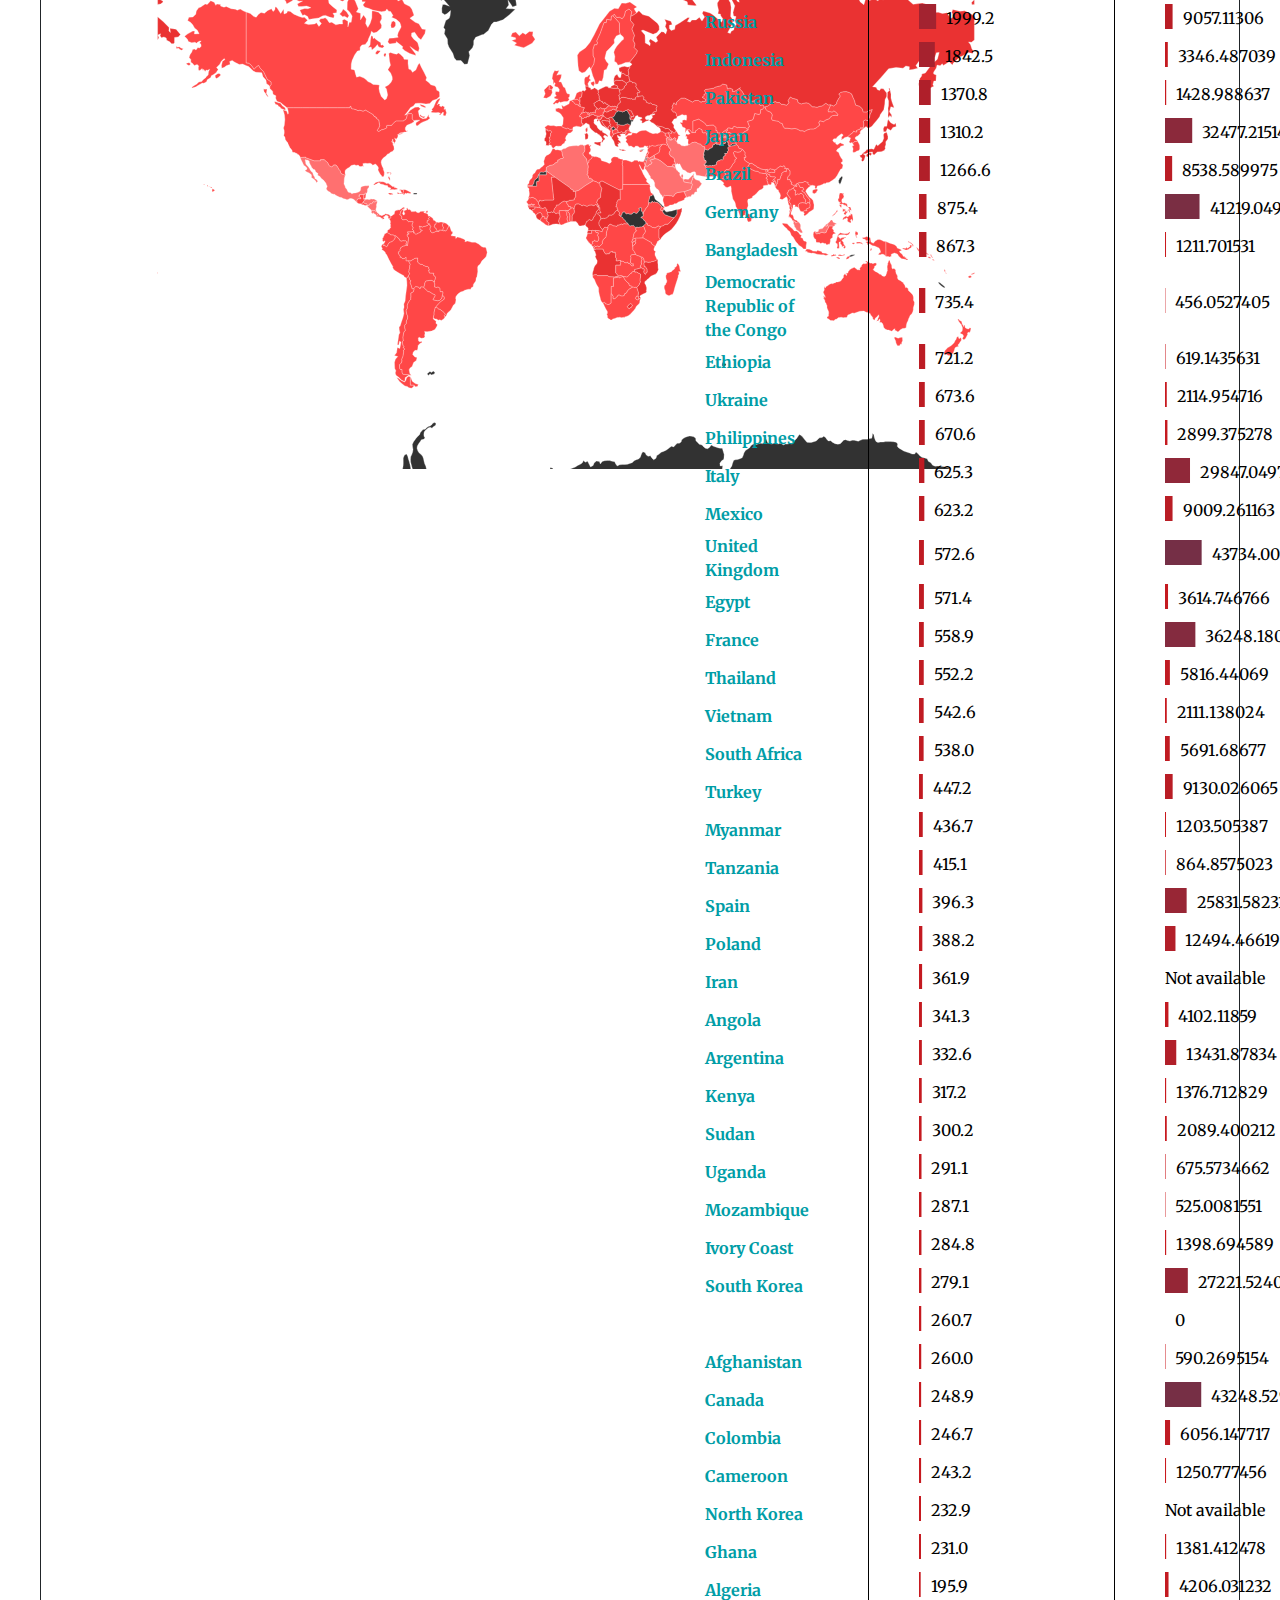
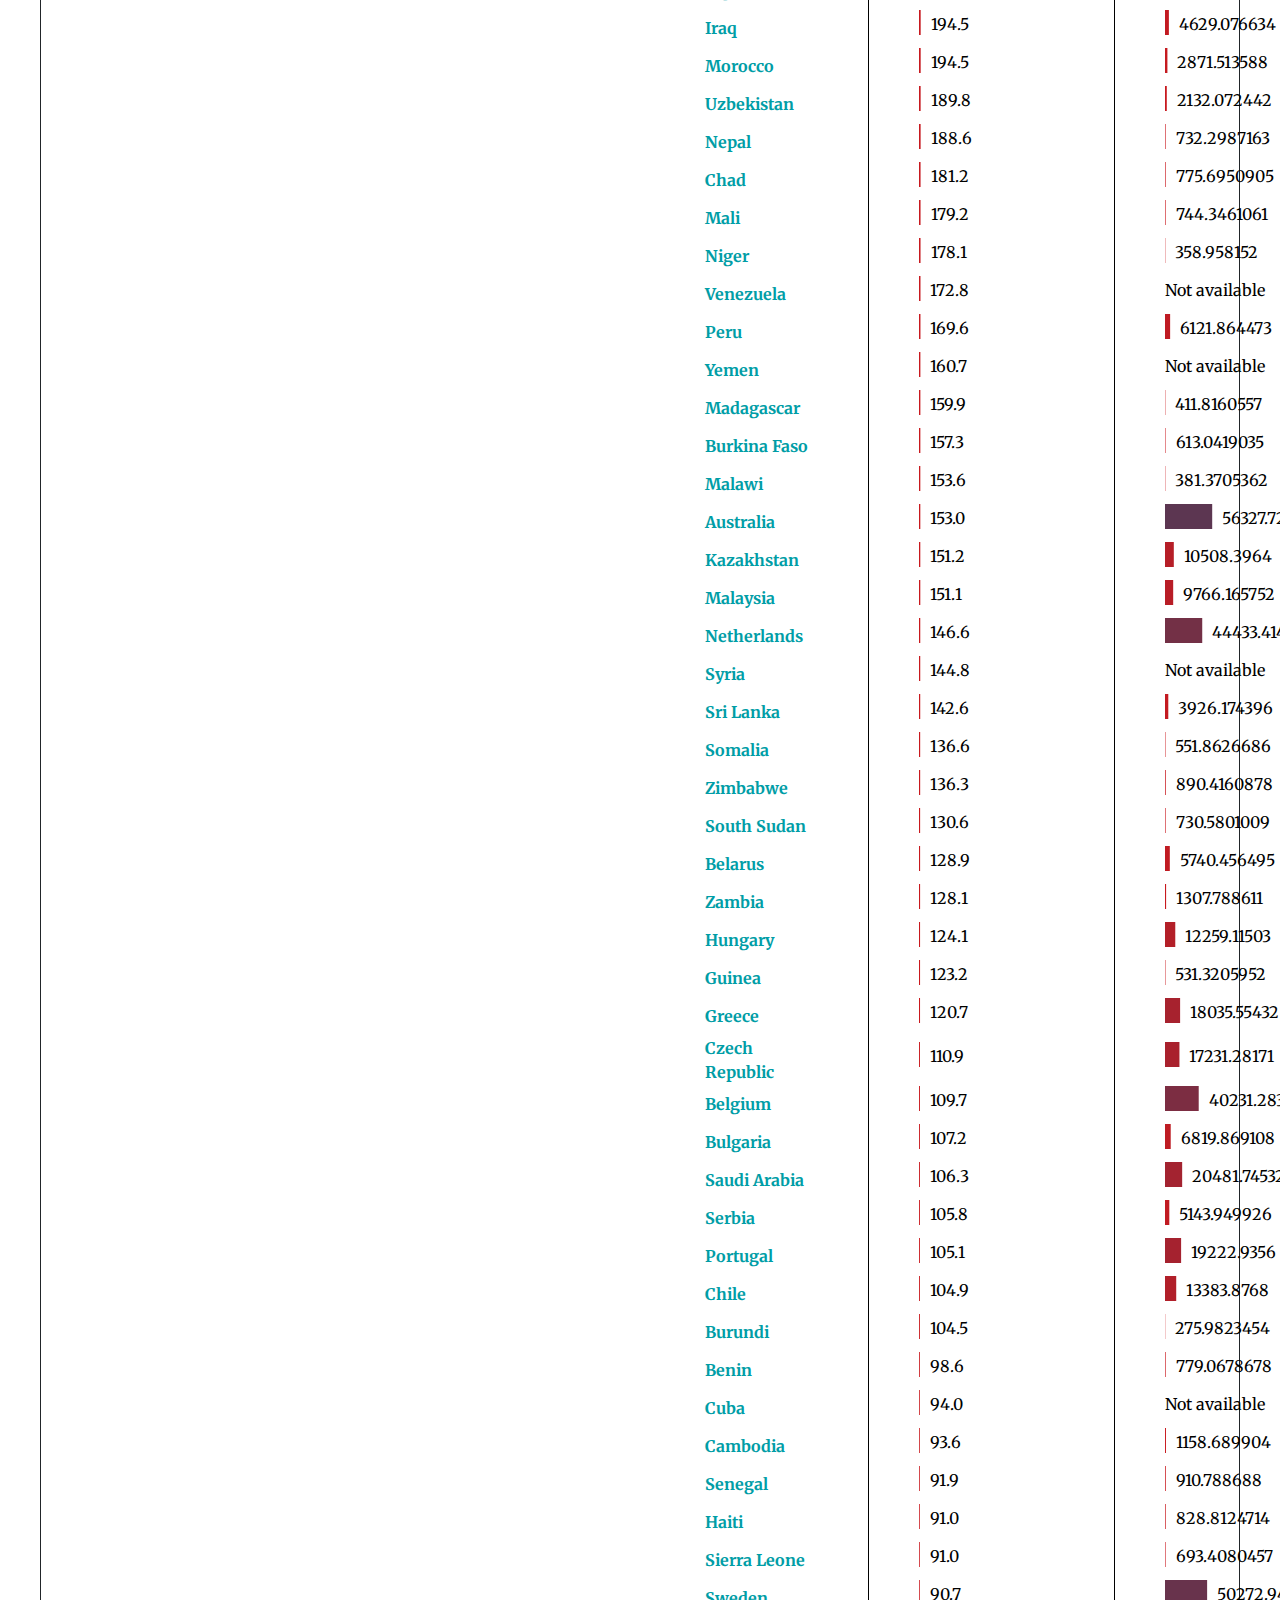
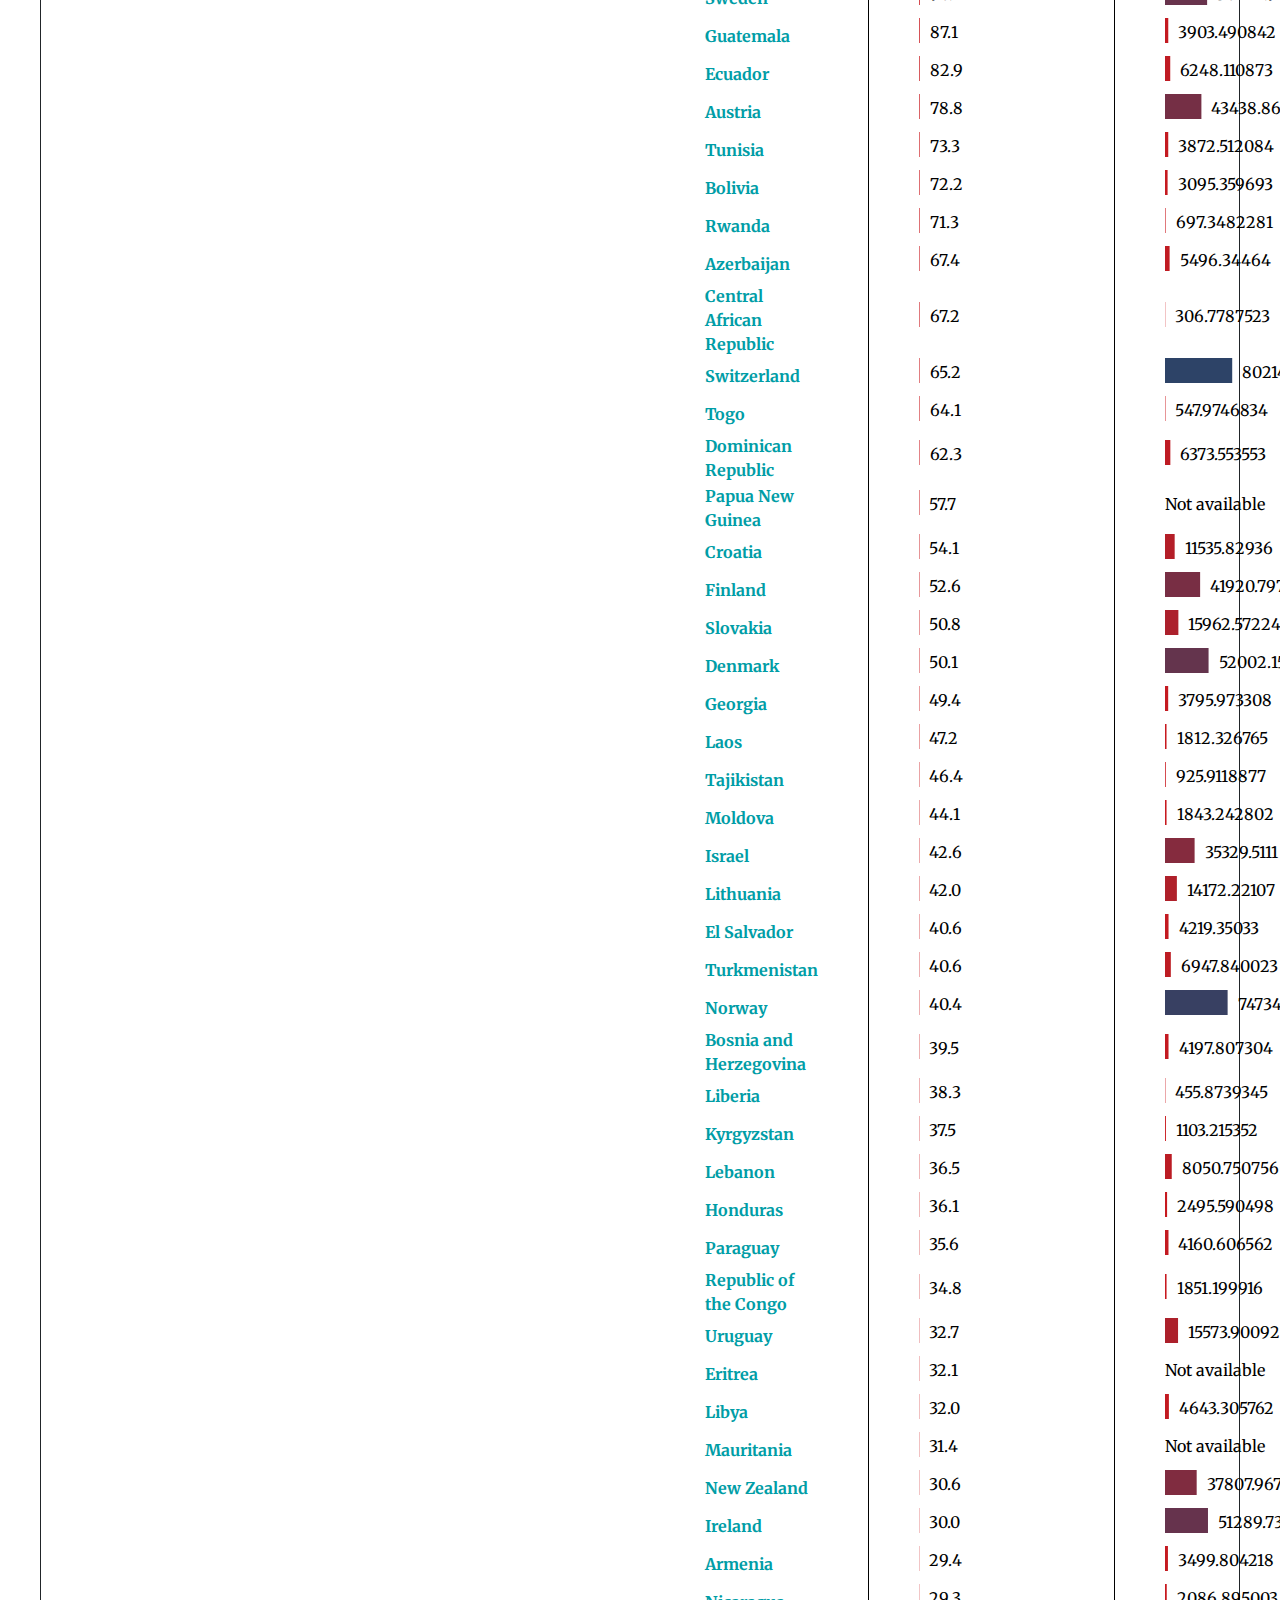
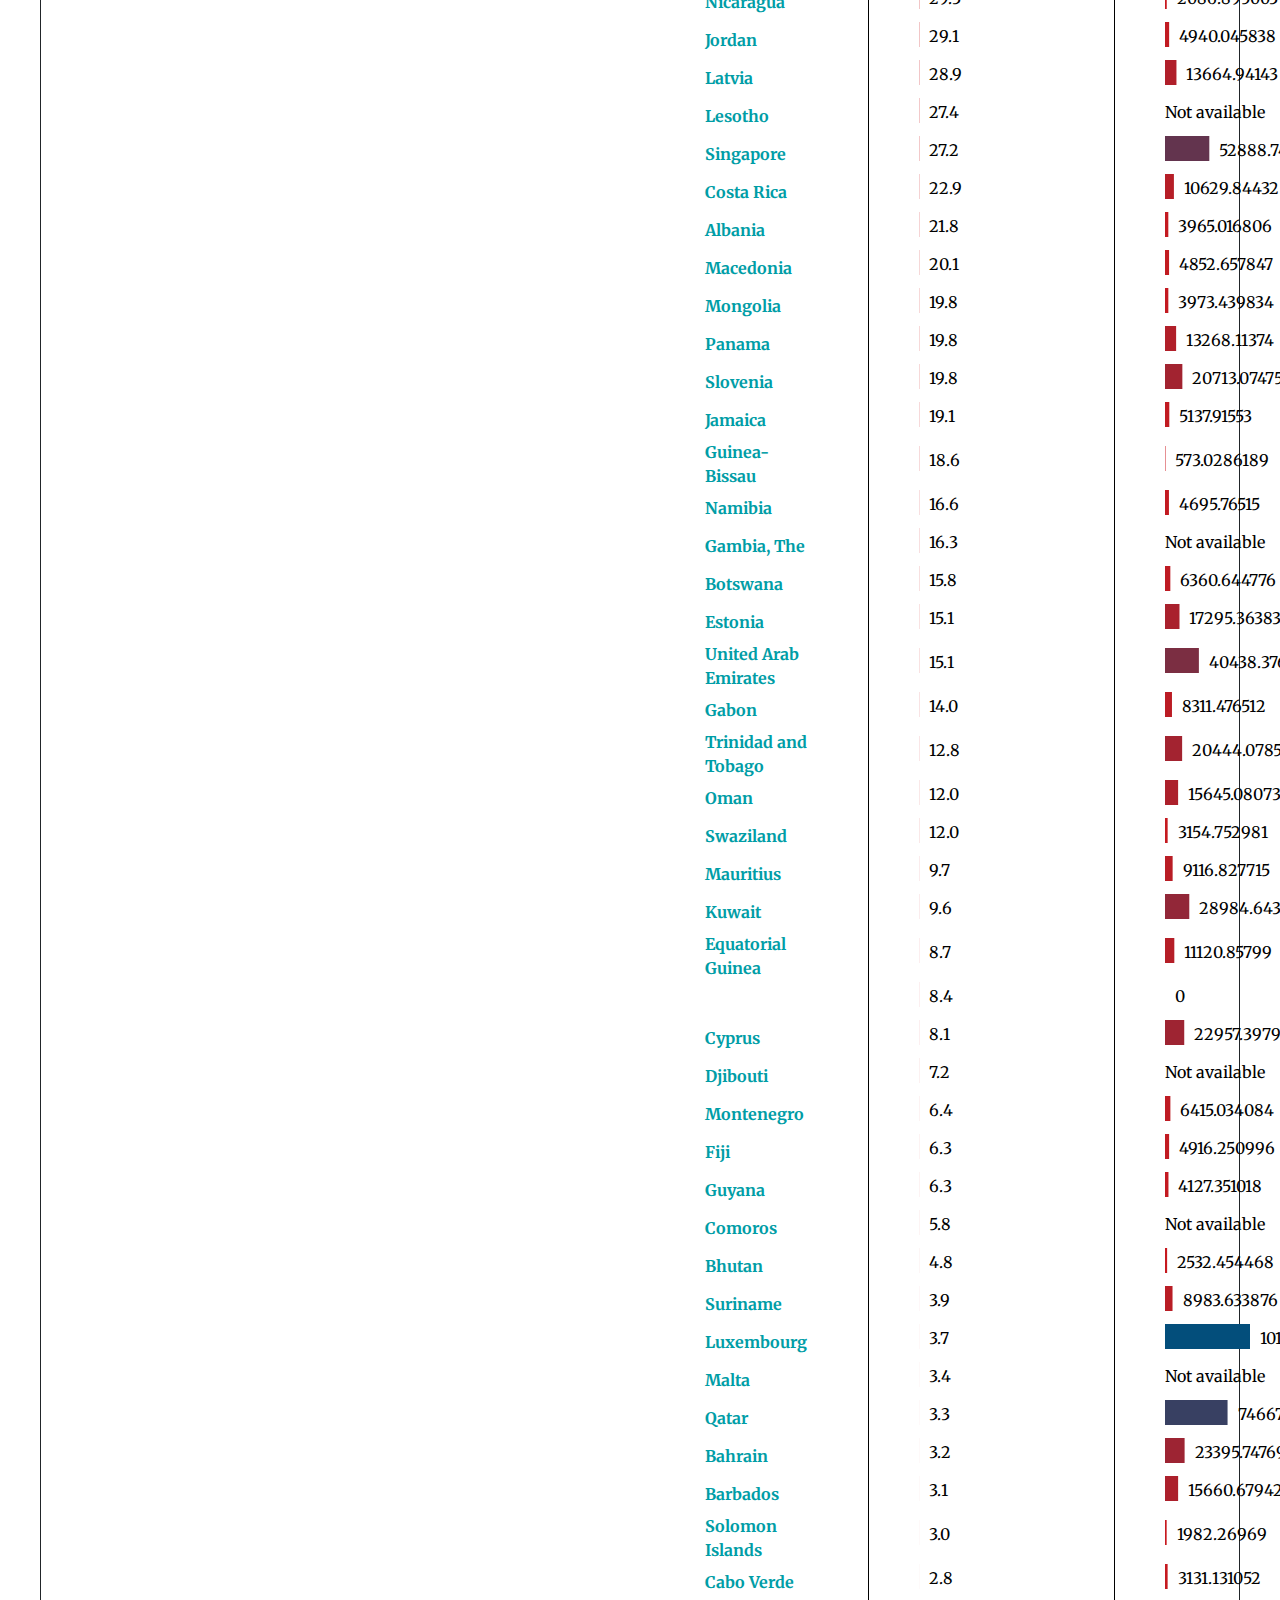
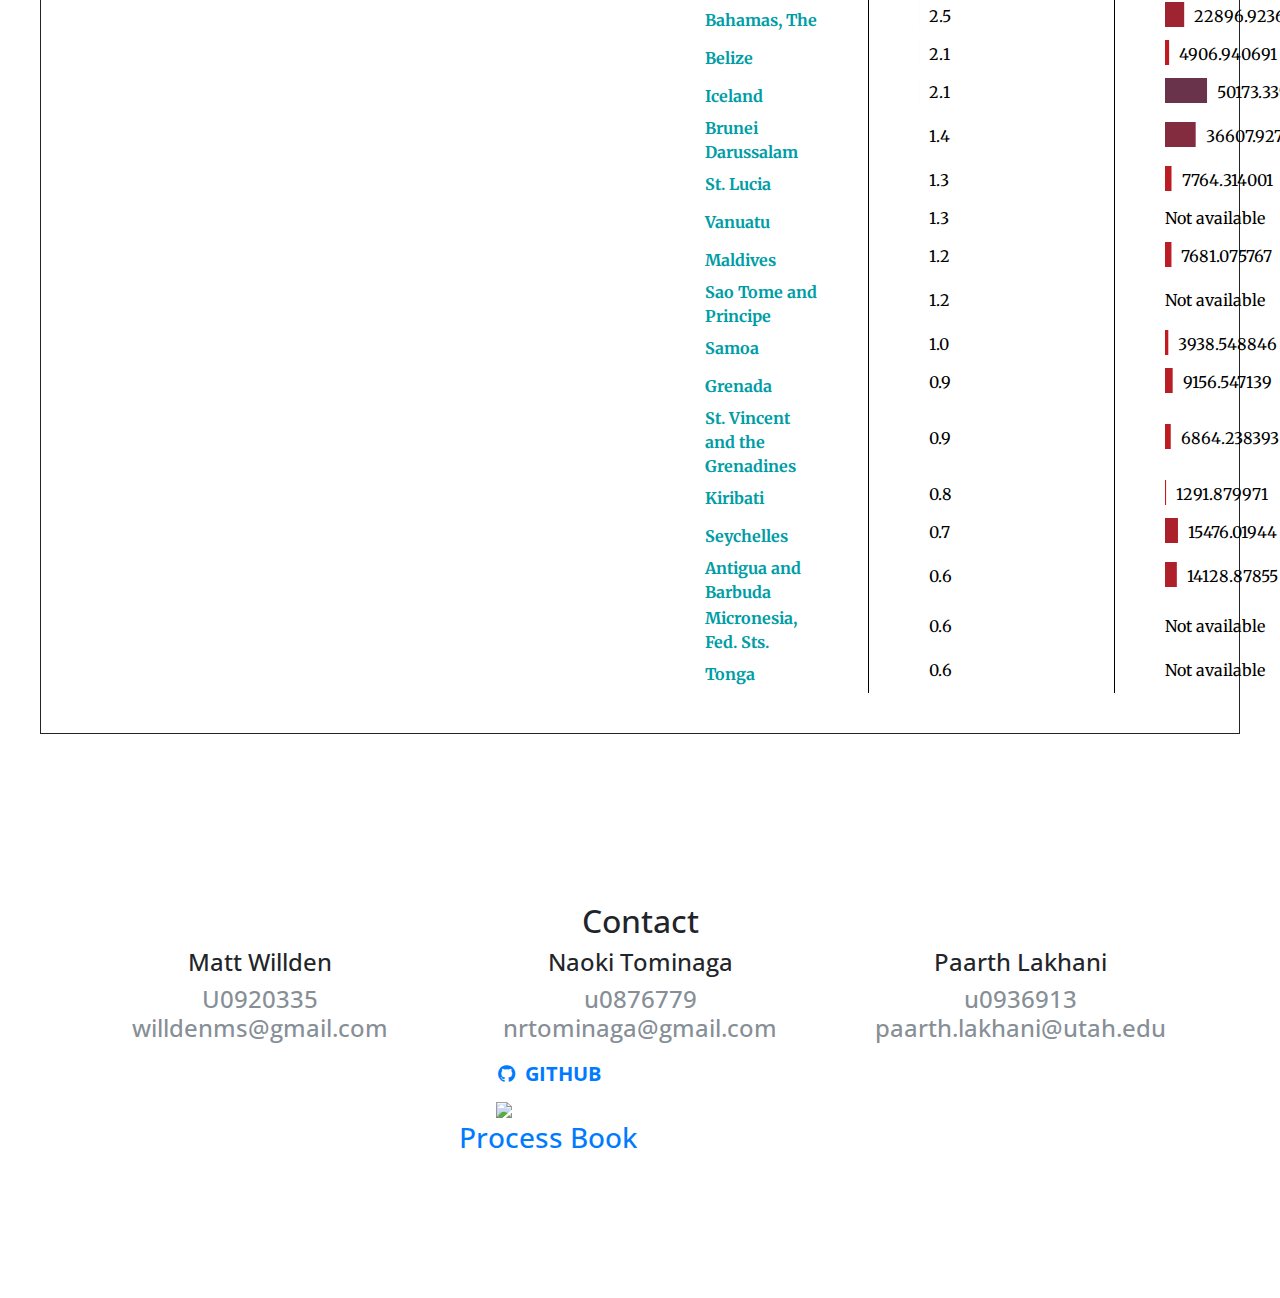
==== commit a895f723: "come on screencast, I gave you the right url" ====
--- a/docs/index.html
+++ b/docs/index.html
@@ -104,16 +104,12 @@
         </div>
     </div>
     <div class="container">
-        <iframe width="560" height="315" src="https://www.youtube.com/embed/live_stream?channel=CHANNEL_ID&autoplay=1" frameborder="0" allowfullscreen></iframe>
+        <iframe width="560" height="315" src="https://youtu.be/GTP49NoBkBs" frameborder="0" allowfullscreen></iframe>
 
     </div>
 </section>
 
 <section class="p-0" id="portfolio">
-
-    <div align='center'>
-        <strong><a href='./projectDetails.html'>About the Project</a></strong>
-    </div>
 
     <div id='two-controllers'>
         <div id="selection"></div>
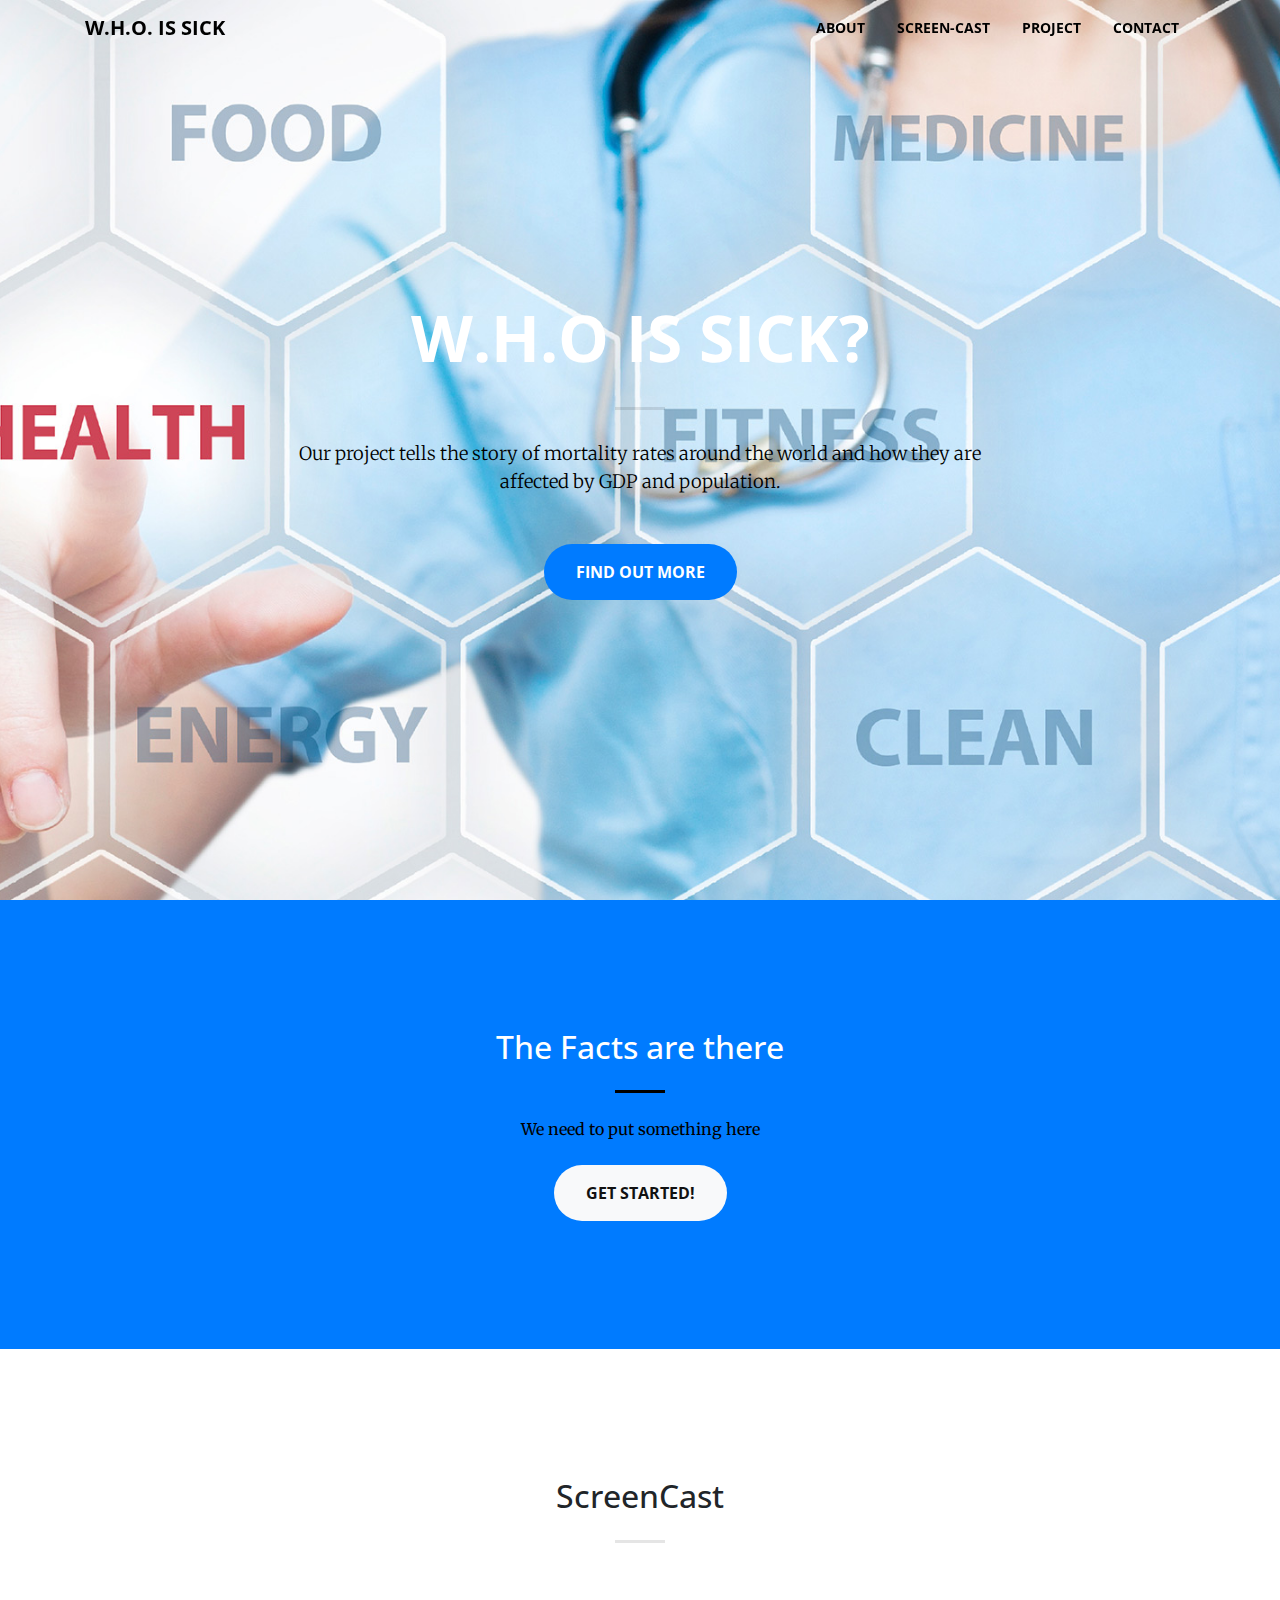
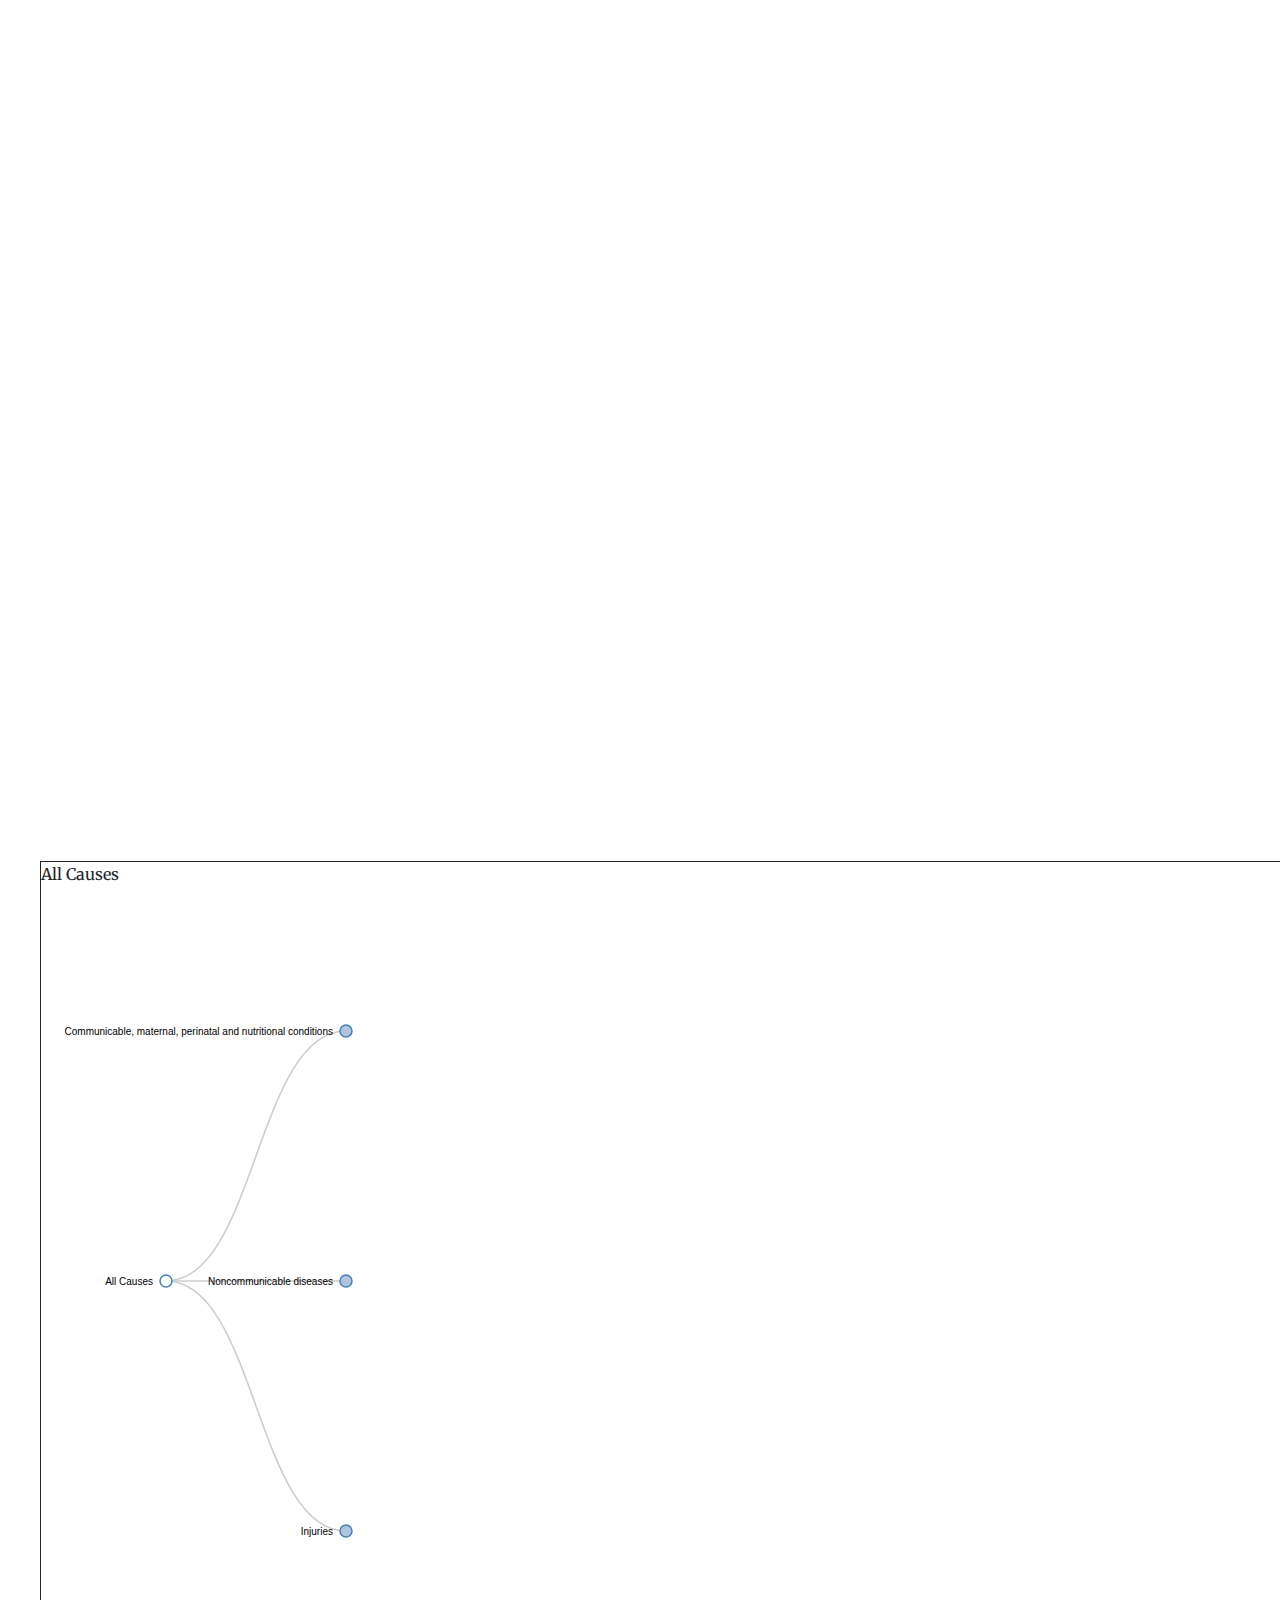
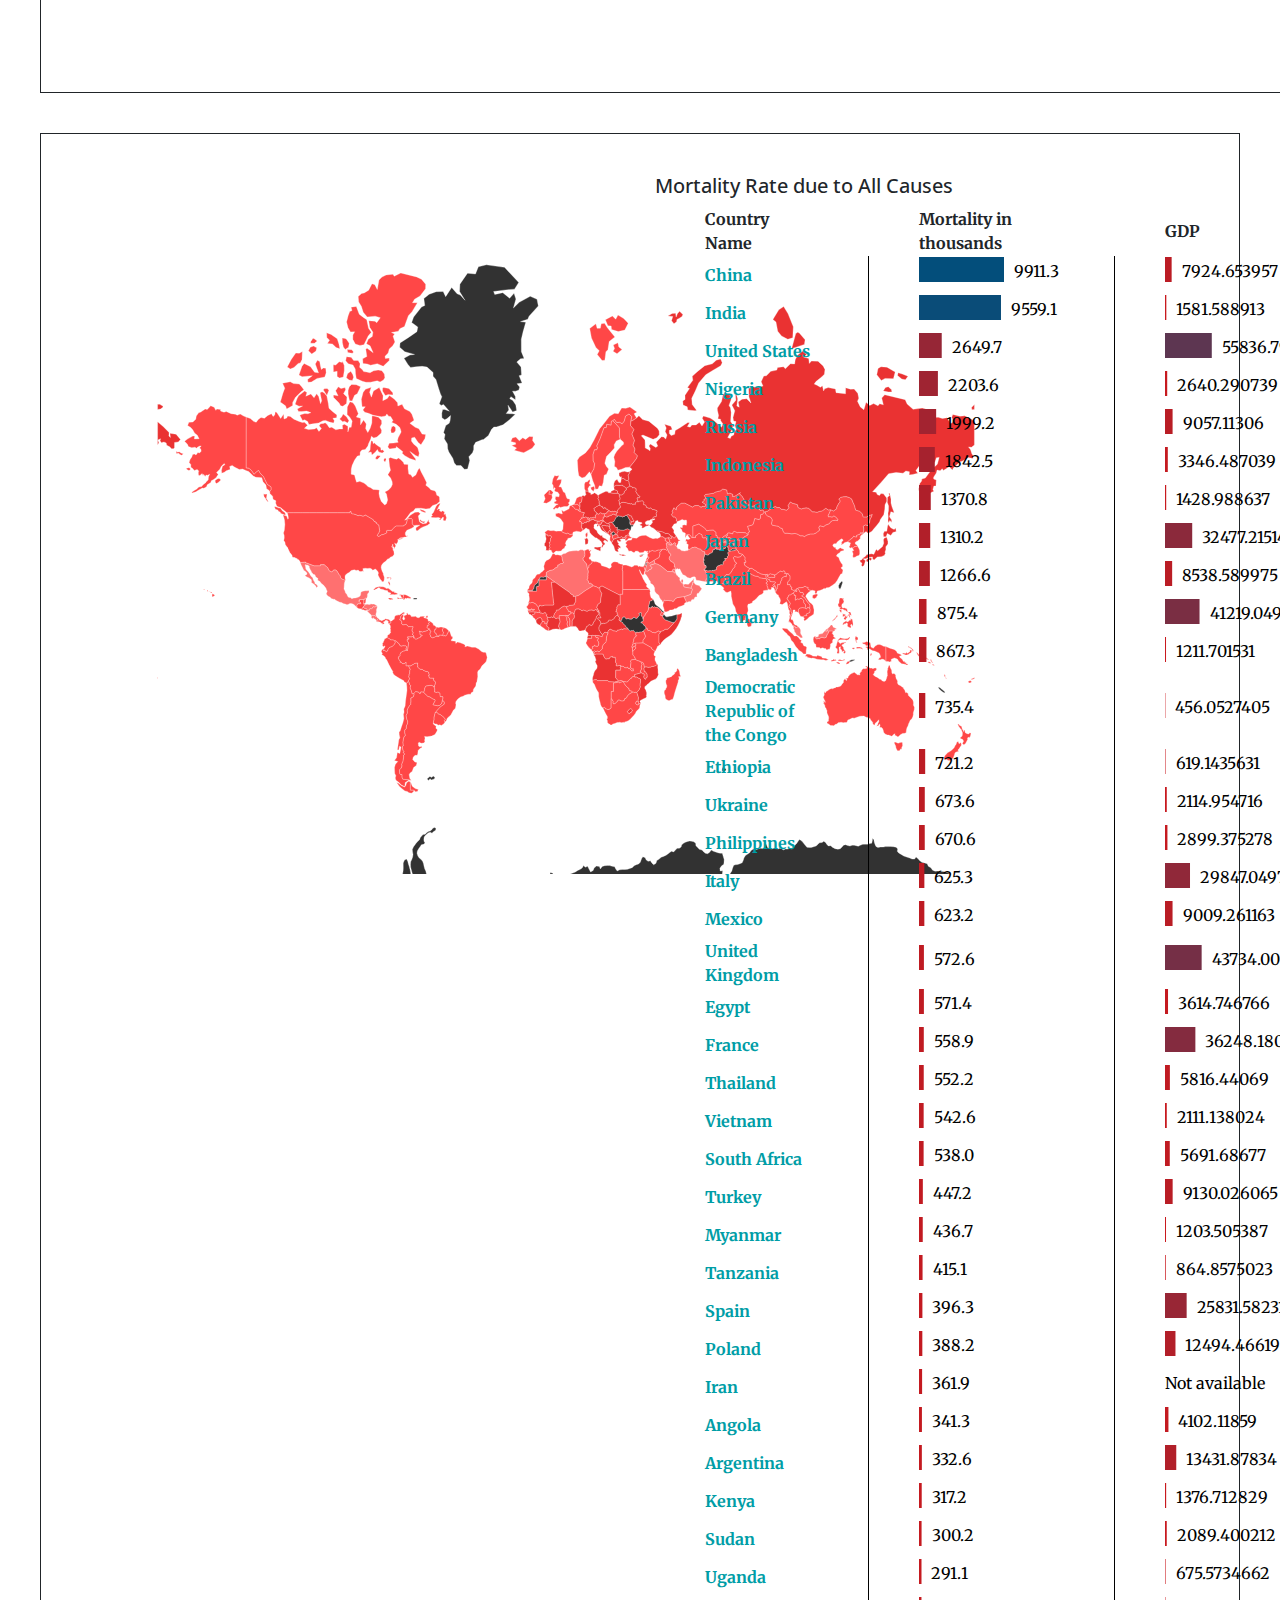
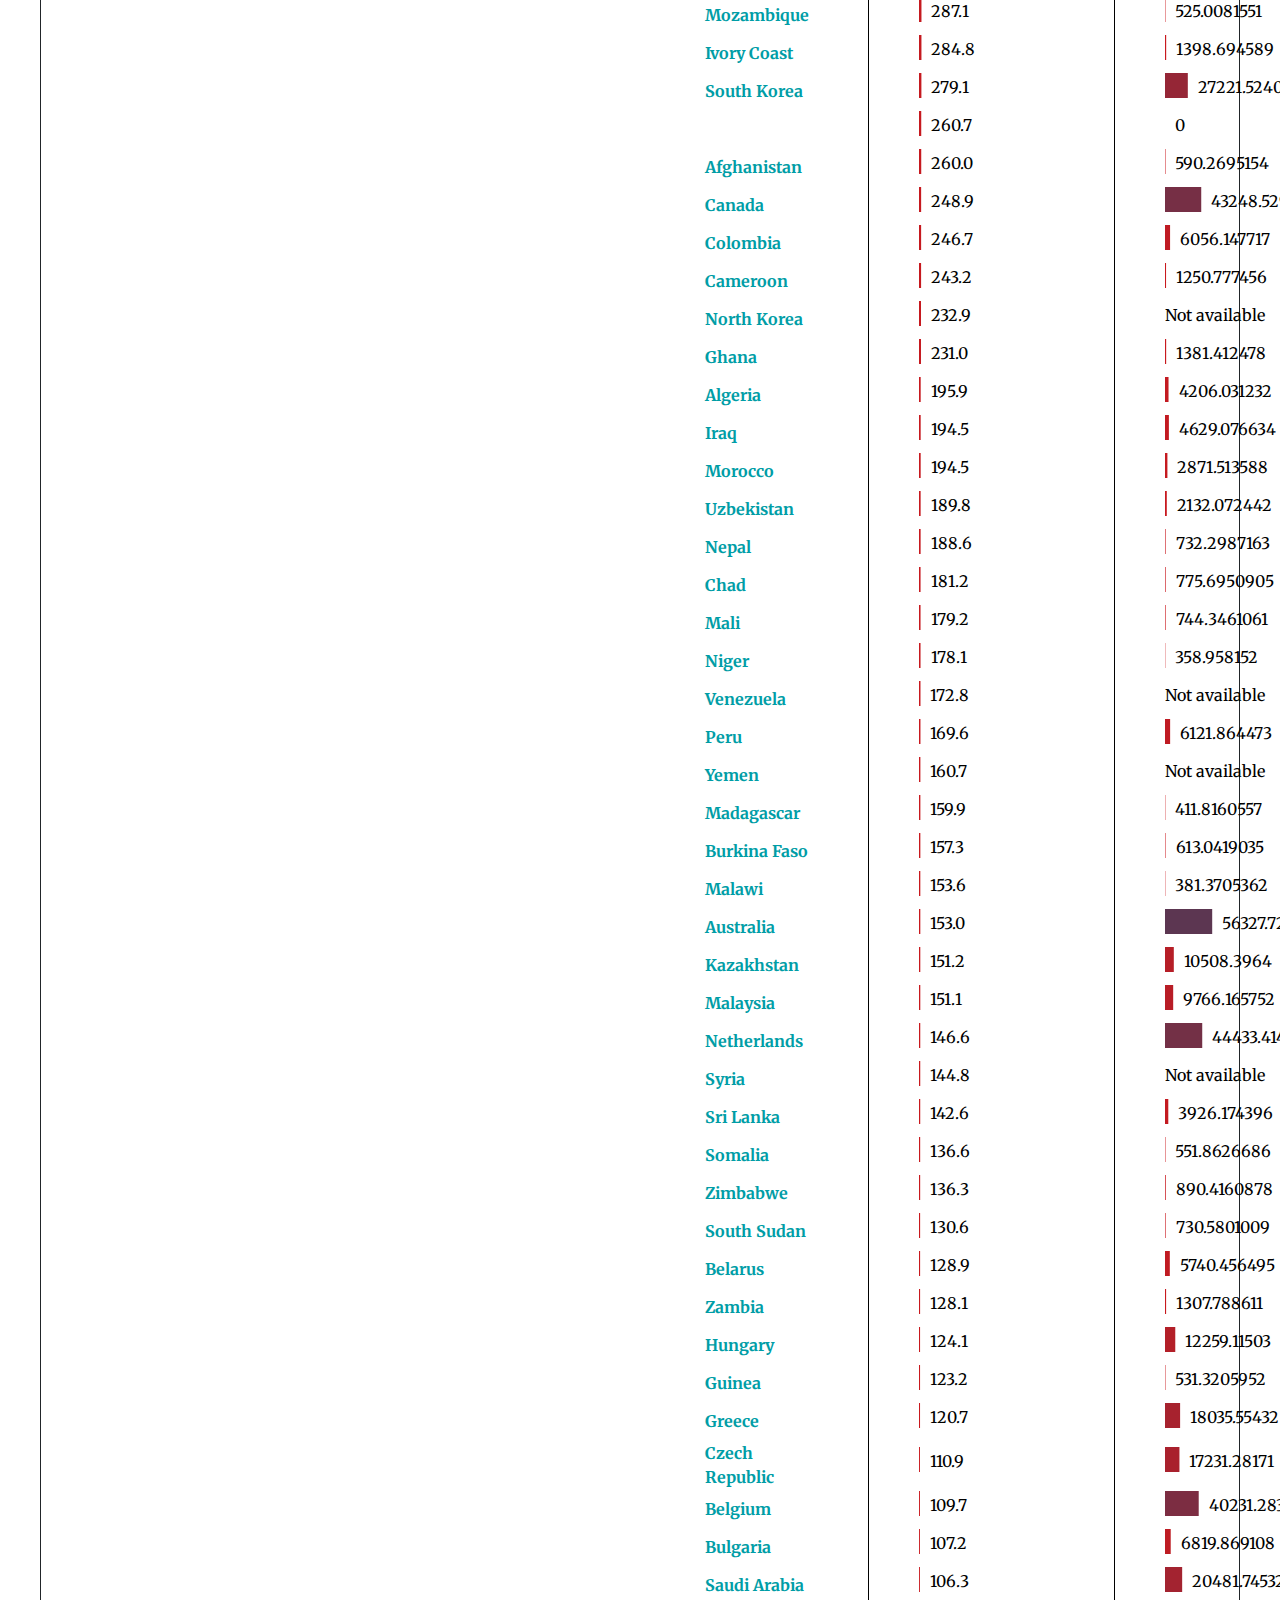
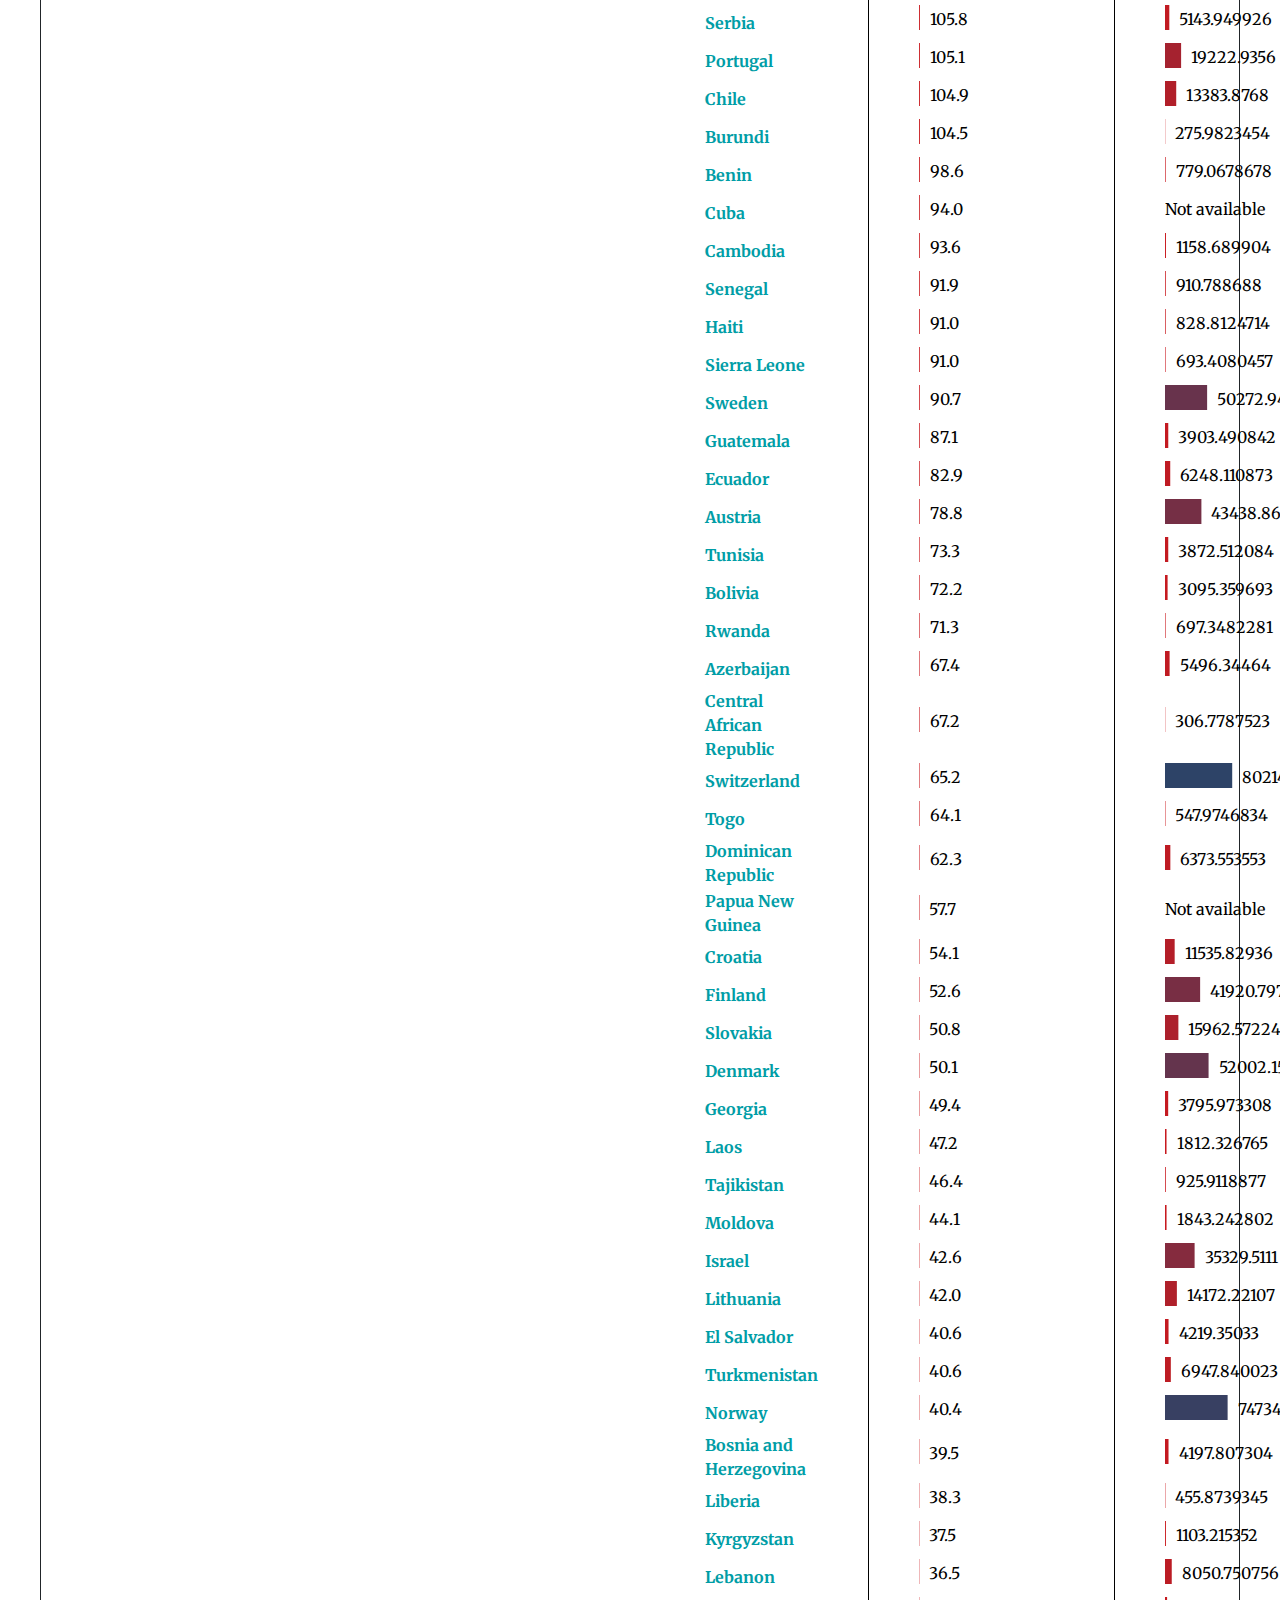
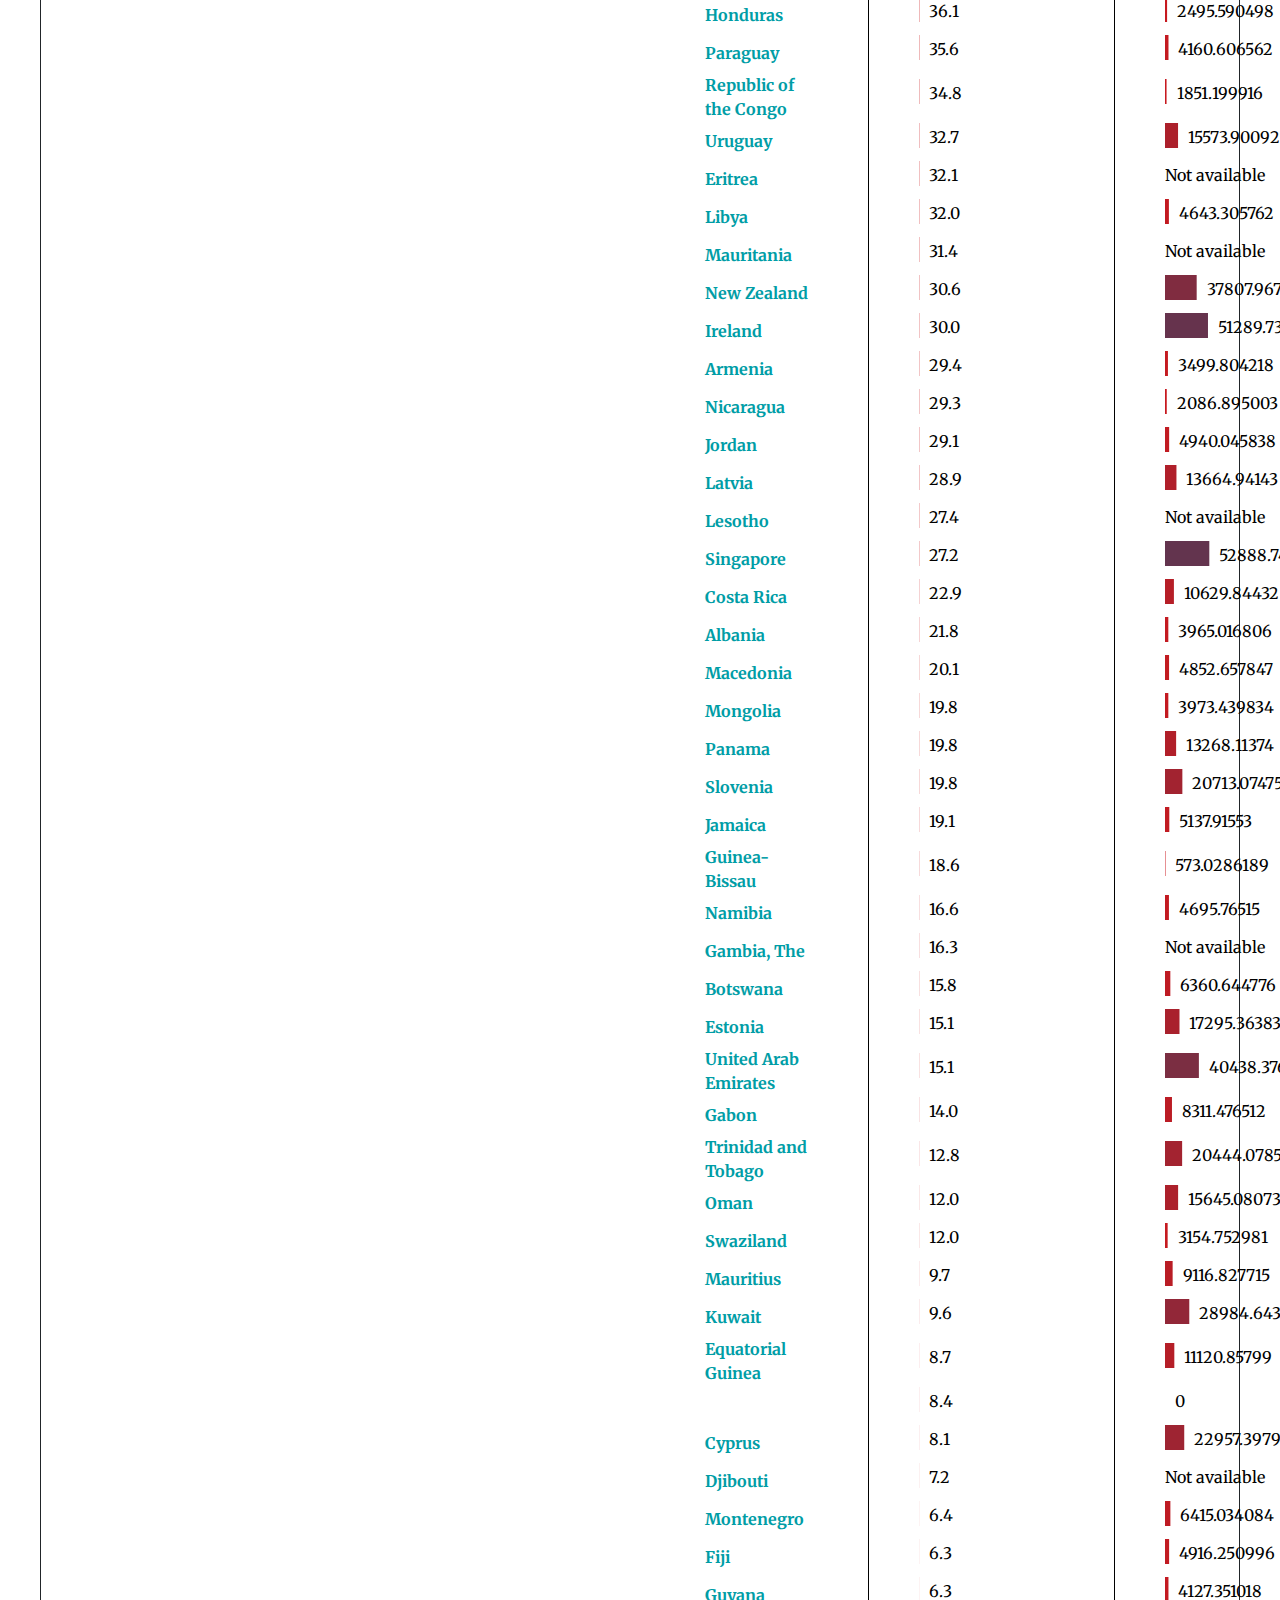
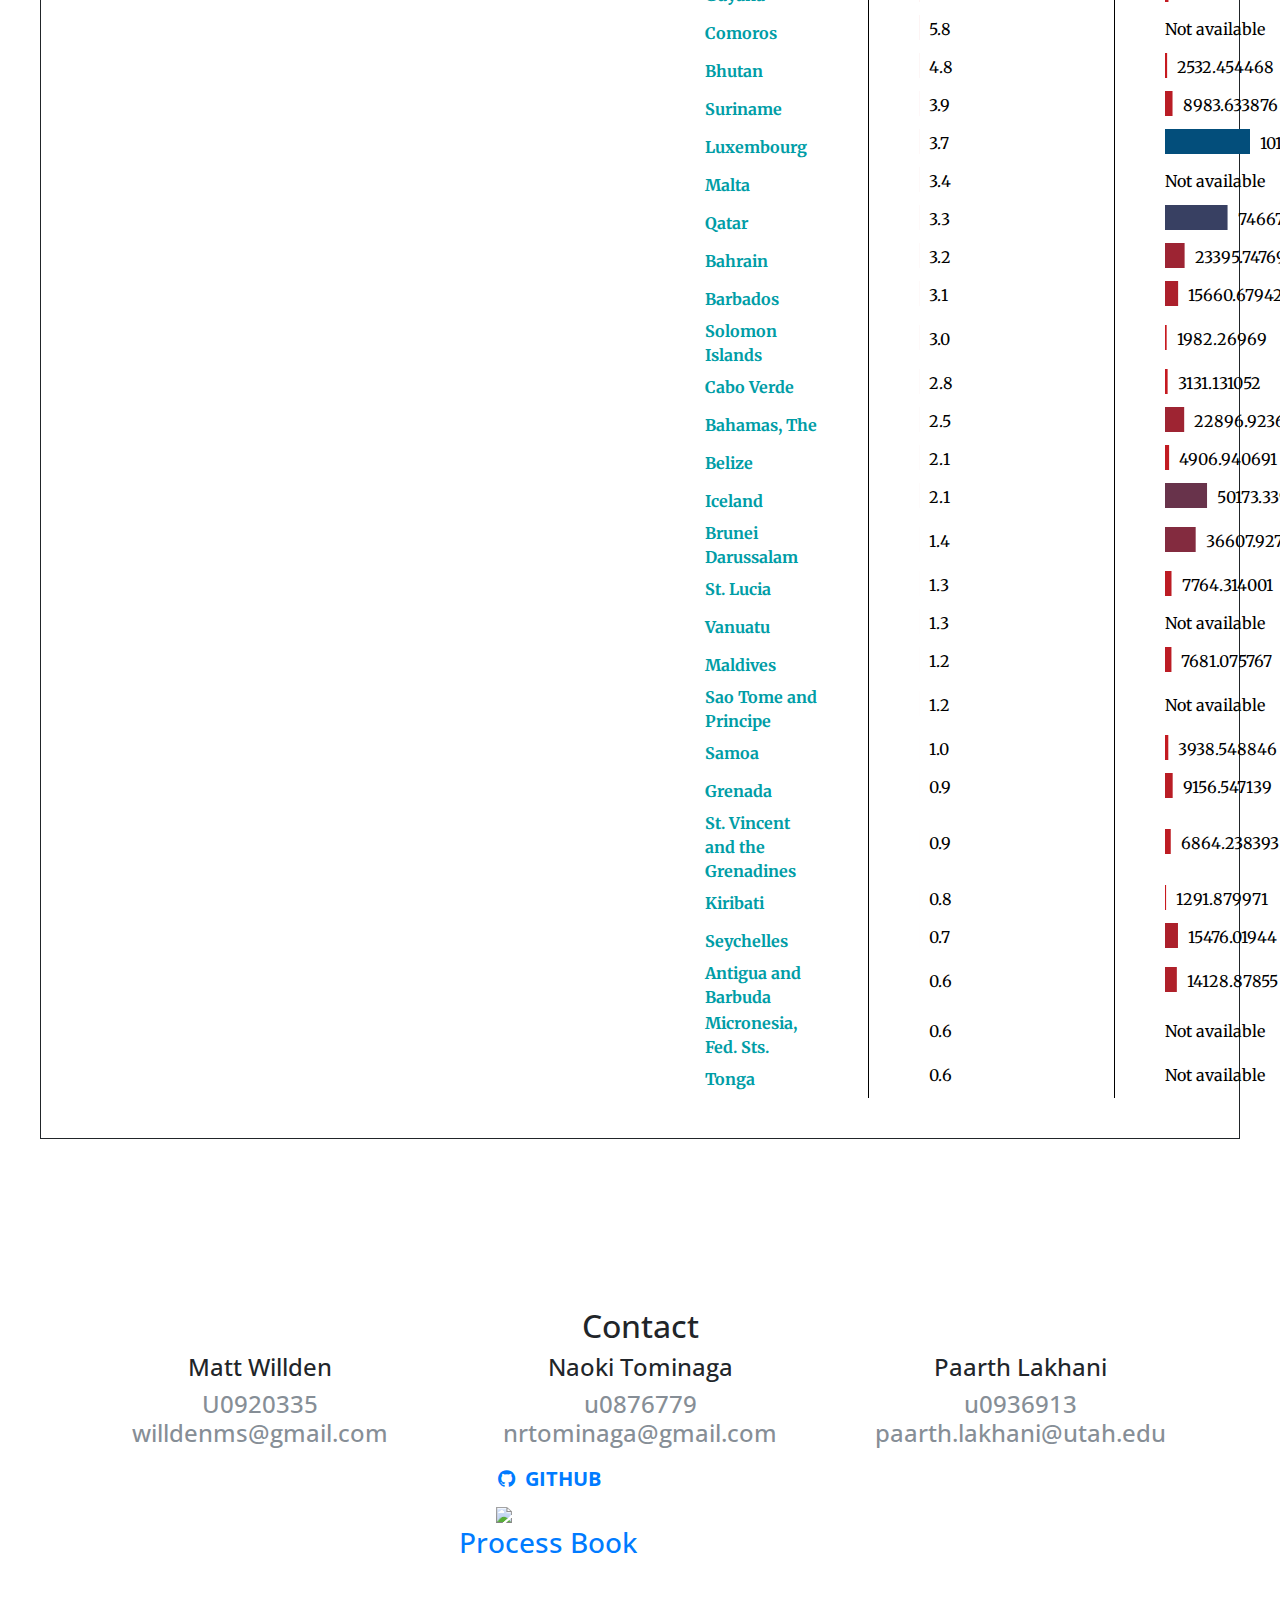
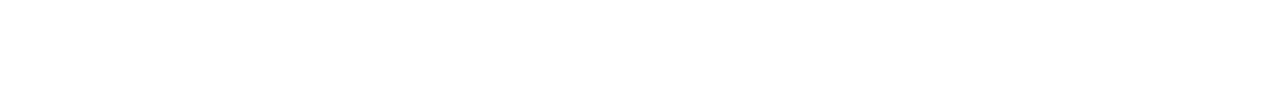
==== commit 87e40623: "Update index.html" ====
--- a/docs/index.html
+++ b/docs/index.html
@@ -104,7 +104,7 @@
         </div>
     </div>
     <div class="container">
-        <iframe width="560" height="315" src="https://youtu.be/GTP49NoBkBs" frameborder="0" allowfullscreen></iframe>
+        <iframe width="1280" height="720" src="https://www.youtube.com/embed/GTP49NoBkBs?autoplay=1" frameborder="0" allowfullscreen></iframe>
 
     </div>
 </section>
@@ -147,8 +147,8 @@
             </div>
 
 
-            <script src="http://d3js.org/topojson.v1.min.js"></script>
-            <script src="http://d3js.org/queue.v1.min.js"></script>
+            <script src="js/topojson.v1.min.js"></script>
+            <script src="js/queue.v1.min.js"></script>
             <script type="application/javascript" src="js/barChart.js"></script>
             <script type="application/javascript" src="js/relationshipVisualization.js"></script>
             <script type="application/javascript" src="js/script.js"></script>
